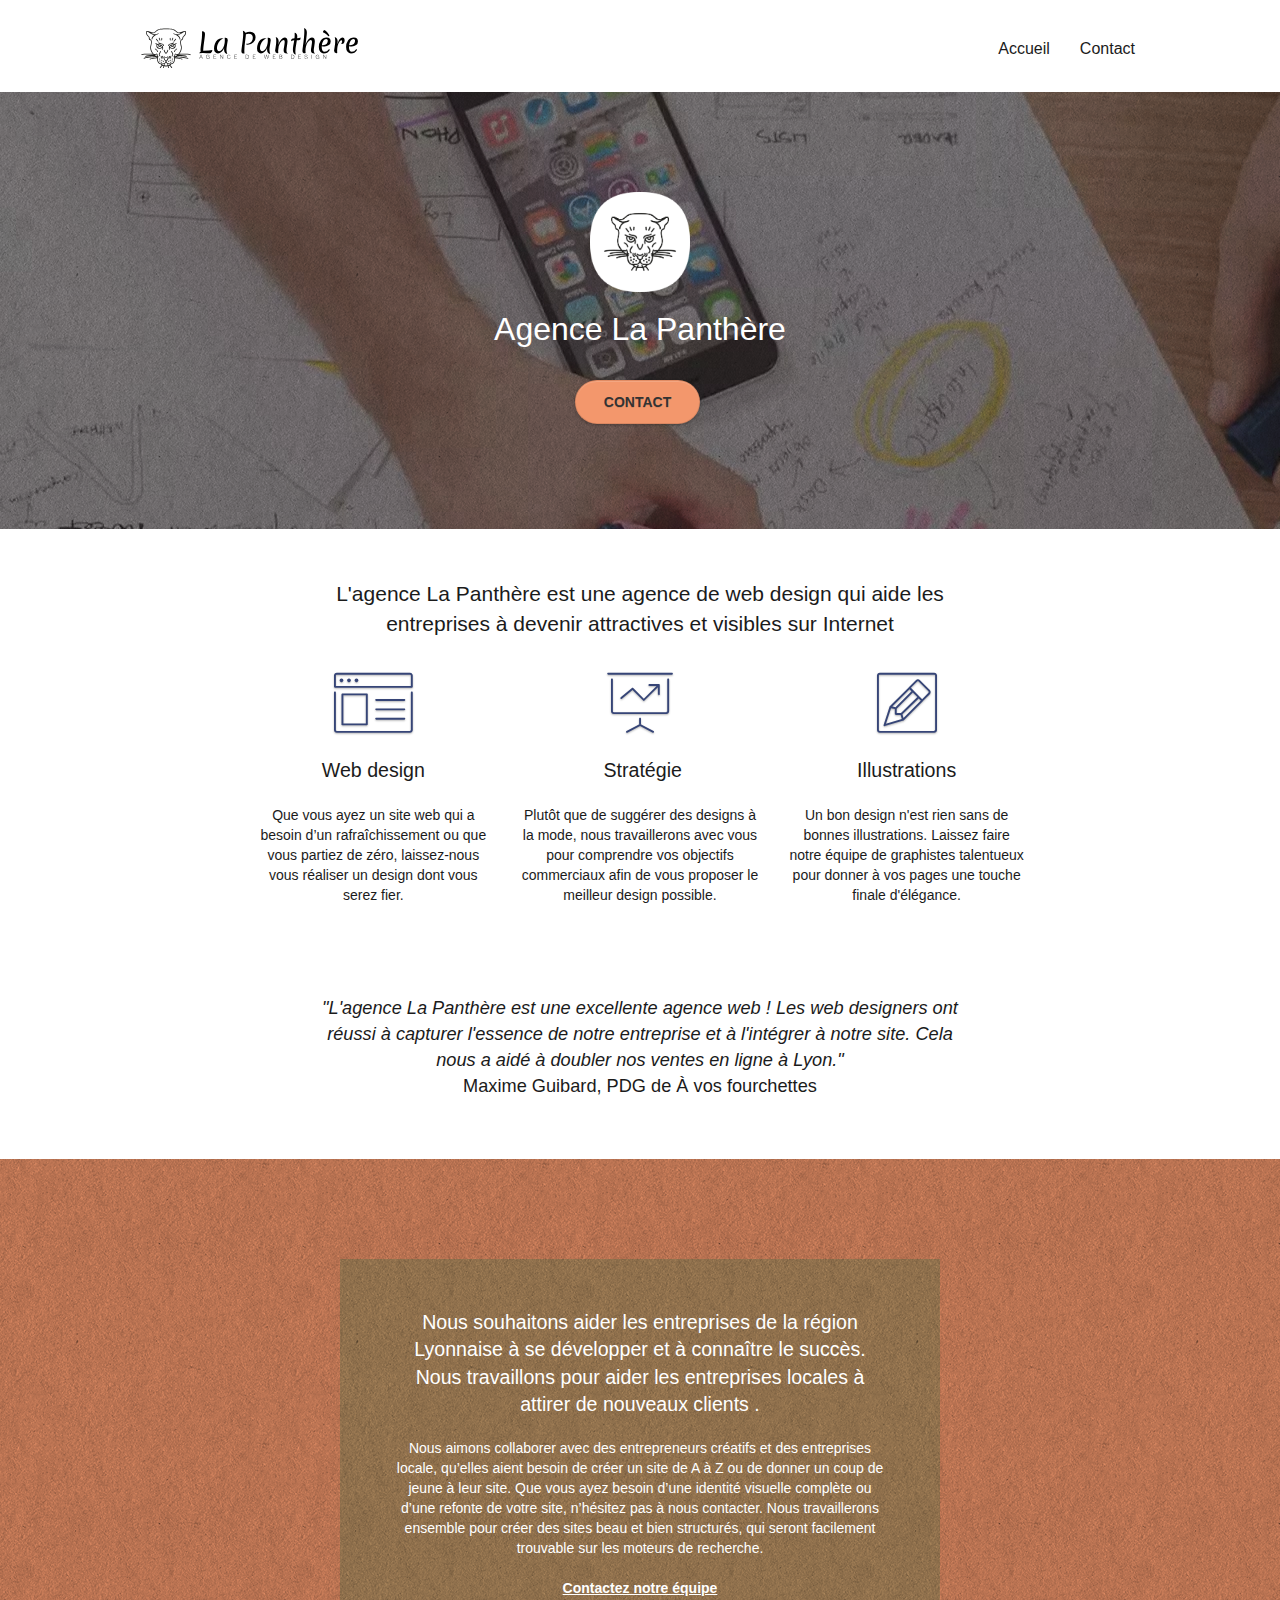
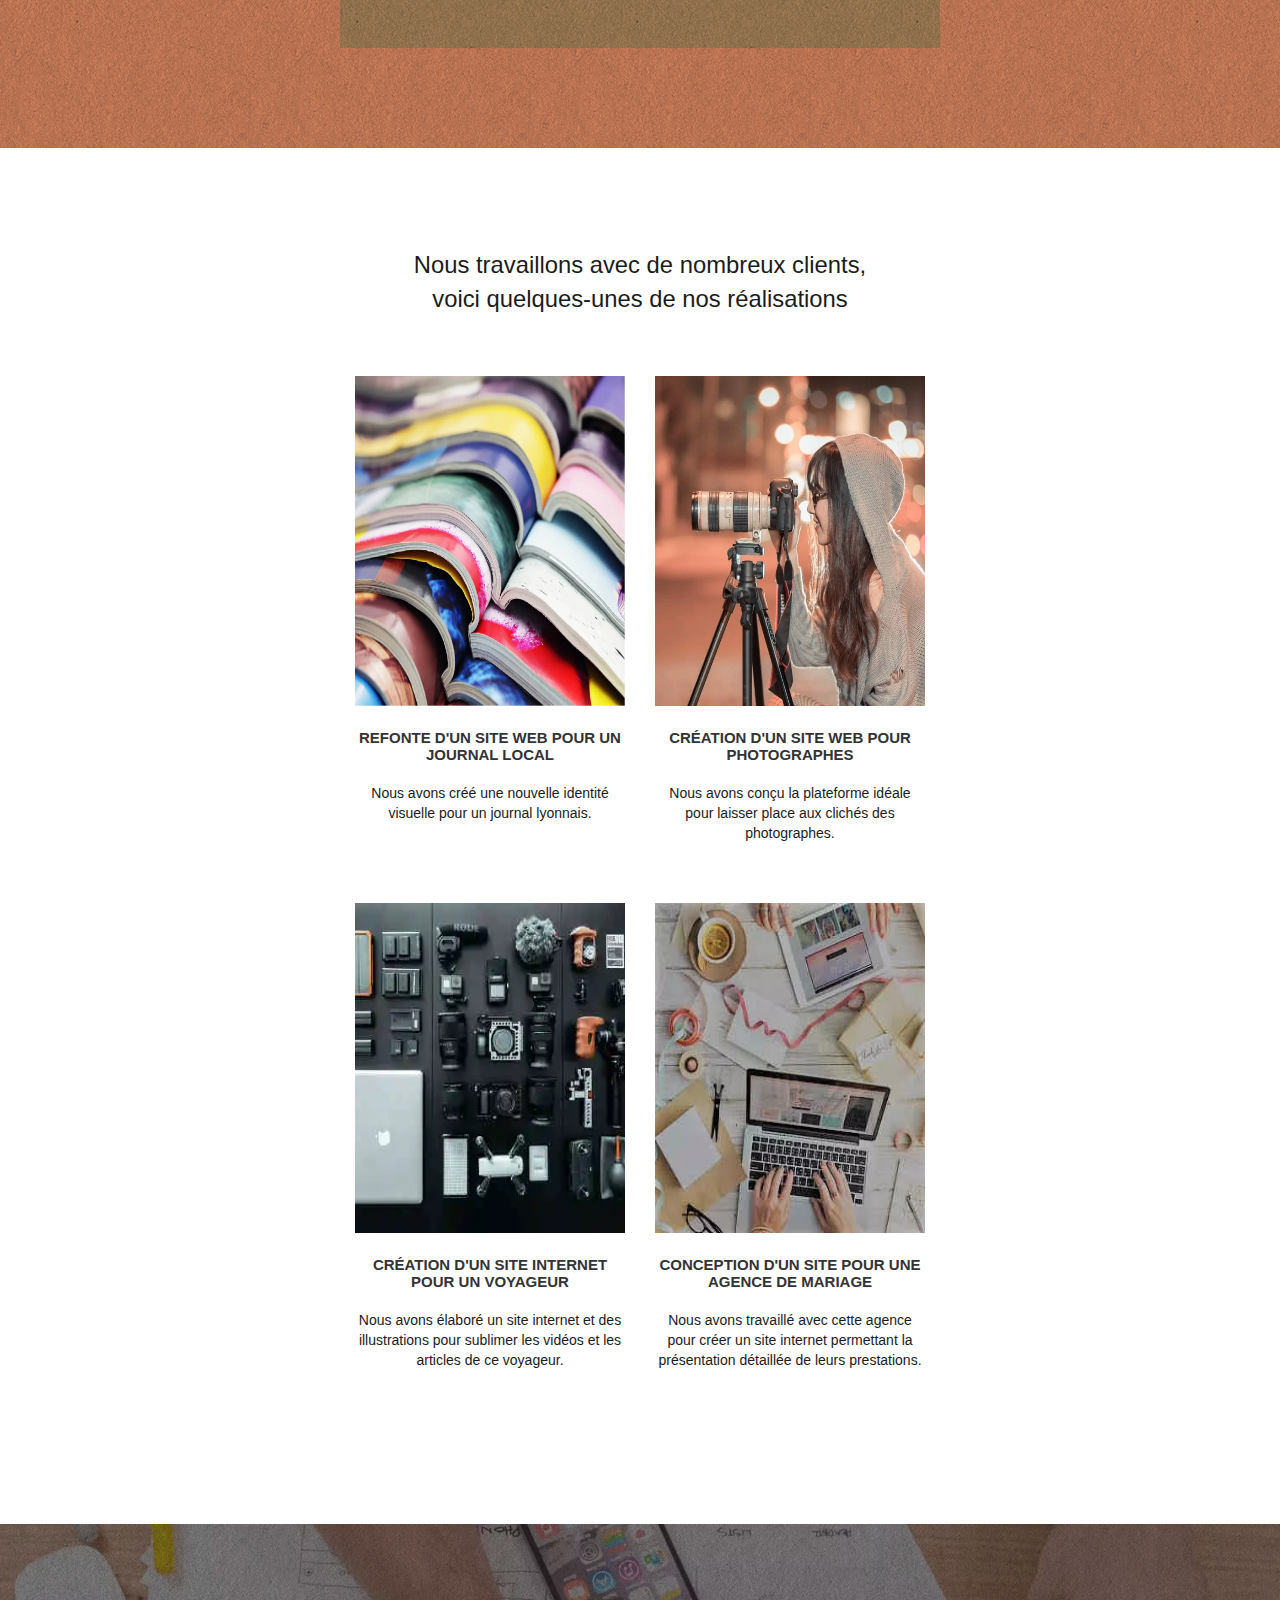
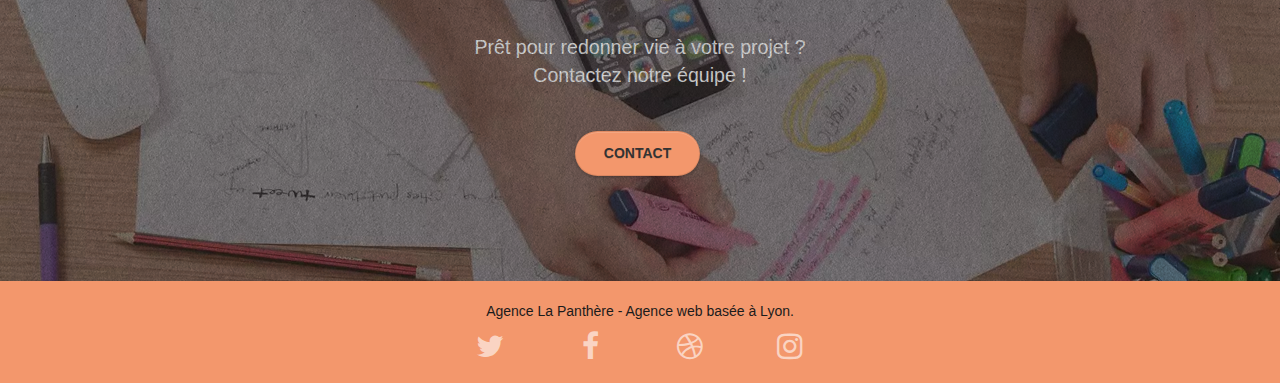
==== index.html @ 86d5ecd5 "fontawsommodof index" ====
<!doctype html>
<html lang="fr">
<head>
	<!-- Google tag (gtag.js) -->
<script async src="https://www.googletagmanager.com/gtag/js?id=G-GF0FR37TTC"></script>
<script>
  window.dataLayer = window.dataLayer || [];
  function gtag(){dataLayer.push(arguments);}
  gtag('js', new Date());

  gtag('config', 'G-GF0FR37TTC');
</script>
    <meta charset="utf-8">
	<link rel="canonical" href="https://cocoaster.github.io/lapanthere.github.io/index.html">
    <meta name="description" content="Une équipe de graphistes talentueux à votre service pour designer un site web à la hauteur de vos objectifs commerciaux.">
    <meta name="viewport" content="width=device-width, initial-scale=1.0">
    <link rel="shortcut icon" type="image/png" href="favicon.jpg">
    
	<link rel="stylesheet" type="text/css" href="css/bootstrap.css">
	<link rel="stylesheet" type="text/css" href="style.css">
	<link rel="stylesheet" type="text/css" href="./css/font-awesome.css">
	<link rel="stylesheet" type="text/css" href="./css/et-line.css">
    
	<script src="js/bootstrap.bundle.min.js" defer></script>
	<script src="./js/blocs.js" defer></script>
	<script src="./js/jquery.touchSwipe.js" defer></script>
	<script src="./js/gmaps.js" defer></script>

    <title>Agence de web design La panthère à Lyon</title>

    
<!-- Analytics -->
 
<!-- Analytics END -->
    
</head>
<body>
<!-- Principal conteneur -->
<div class="page-container">
    
<!-- bloc-0 -->
<div class="bloc bgc-white l-bloc " id="bloc-0"> 
	<div class="container bloc-sm">
		<nav class="navbar row">
			<div class="navbar-header">
				<a class="navbar-brand" href="index.html"><img src="img/agence-la-panthere-monochrome.svg" alt="logo de l'agence de web design la panthère" width="217" height="40" ></a>
				<button id="nav-toggle" type="button" class="ui-navbar-toggle navbar-toggle" data-bs-toggle="collapse" data-bs-target=".navbar-1">
					<span class="sr-only">Toggle navigation</span><span class="icon-bar"></span><span class="icon-bar"></span><span class="icon-bar"></span>
				</button>
			</div>
			<div class="collapse navbar-collapse navbar-1 special-dropdown-nav">
				<ul class="site-navigation nav navbar-nav">
					<li>
						<a href="index.html">Accueil</a>
					</li>
					<li>
					</li>
					<li>
						<a href="contact.html">Contact</a>
					</li>
				</ul>
			</div>
		</nav>
	</div>
</div>
<!-- bloc-0 END -->

<!-- bloc-1-presentation -->
<div class="bloc bgc-dark-slate-blue bg-banniere d-bloc bg-t-edge bloc-bg-texture texture-paper b-parallax" id="bloc-1-hero">
	<div class="container bloc-lg">
		<div class="row tight-width-whitespace">
			<div class="col-sm-12">
				<img src="img/logo-agence-designer-web.webp" class="center-block image-resize-mode" style= "width: 100px; height: 100px" alt="Logo Agence La Panthère, création de site web, Lyon ">
				<h1 class="text-center hero-bloc-text tc-white ">
					Agence La Panthère
				</h1>
				<div class="text-center">
					<a href="contact.html" class="btn btn-lg btn-clean btn-rd cta-hero btn-atomic-tangerine" id="cta-hero">Contact</a>
				</div>
			</div>
		</div>
	</div>
</div>
<!-- bloc-1-presentation END -->

<!-- bloc-2-services -->
<div class="bloc bgc-white l-bloc" id="bloc-2-services">
	<div class="container bloc-md">
		<div class="row">
			<div class="col-sm-12 text-center text-ad">
				<p class="text-image">L'agence La Panthère est une agence de web design qui aide les entreprises à devenir attractives et visibles sur Internet</p>
			</div>
		</div>
		<div class="row voffset-lg med-width-whitespace">
			<div class="col-sm-4">
				<div class="text-center">
					<span class="et-icon-browser sm-shadow icon-dark-slate-blue icons icon-lg"></span>
				</div>
				<h2 class="mg-md text-center">
					Web design
				</h2>
				<p class="text-center ">
					Que vous ayez un site web qui a besoin d&rsquo;un rafraîchissement ou que vous partiez de zéro, laissez-nous vous réaliser un design dont vous serez fier.
				</p>
			</div>
			<div class="col-sm-4">
				<div class="text-center">
					<span class="et-icon-presentation sm-shadow icon-dark-slate-blue icons icon-lg"></span>
				</div>
				<h2 class="mg-md text-center">
					&nbsp;Stratégie
				</h2>
				<p class="text-center ">
					Plutôt que de suggérer des designs à la mode, nous travaillerons avec vous pour comprendre vos objectifs commerciaux afin de vous proposer le meilleur design possible.<br>
				</p>
			</div>
			<div class="col-sm-4">
				<div class="text-center">
					<span class="et-icon-edit sm-shadow icon-dark-slate-blue icons icon-lg"></span>
				</div>
				<h2 class="mg-md text-center">
					Illustrations
				</h2>
				<p class="text-center ">
					Un bon design n'est rien sans de bonnes illustrations. Laissez faire notre équipe de graphistes talentueux pour donner à vos pages une touche finale d'élégance.
				</p>
			</div>
		</div>
		<div class="row voffset-lg voffset">
			<div class="col-xs-12 col-md-8 col-md-offset-2 text-center">
				<p class="text-ad2"><i>"L'agence La Panthère est une excellente agence web ! Les web designers ont réussi à capturer l'essence de notre entreprise et à l'intégrer à notre site. Cela nous a aidé à doubler nos ventes en ligne à Lyon."</i> <br>Maxime Guibard, PDG de À vos fourchettes</p> 

			</div>
		</div>
	</div>
</div>
<!-- bloc-2-services END -->

<!-- bloc-3-what-i-do -->
<div class="bloc tc-white bgc-atomic-tangerine bg-presentation d-bloc bloc-bg-texture texture-paper b-parallax" id="bloc-3-what-i-do">
	<div class="container bloc-lg">
		<div class="row tight-width-whitespace black-background">
			<div class="col-sm-12">
				<h2 class="mg-md text-center tc-white">
					Nous souhaitons aider les entreprises de la région Lyonnaise à se développer et à connaître le succès. Nous travaillons pour aider les entreprises locales à attirer de nouveaux clients .<br>
				</h2>
				<p class="text-center white">
					Nous aimons collaborer avec des entrepreneurs créatifs et des entreprises locale, qu’elles aient besoin de créer un site de A à Z ou de donner un coup de jeune à leur site. Que vous ayez besoin d’une identité visuelle complète ou d’une refonte de votre site, n’hésitez pas à nous contacter. Nous travaillerons ensemble pour créer des sites beau et bien structurés, qui seront facilement trouvable sur les moteurs de recherche. <br><br><a class="ltc-white bold-link" href="contact.html">Contactez notre équipe</a><br>
				</p>
			</div>
		</div>
	</div>
</div>
<!-- bloc-3-what-i-do END -->

<!-- bloc-4-portfolio -->
<div class="bloc bgc-white bg-lines-h2-bg bg-repeat l-bloc" id="bloc-4-portfolio">
	<div class="container bloc-lg">
		<div class="row">
			<div class="col-sm-12 text-center">
				<p class="text-ad3">Nous travaillons avec de nombreux clients,<br> voici quelques-unes de nos réalisations</p>
			</div>
		</div>
		<div class="row tight-width-whitespace portfolio-row">
			<div class="col-sm-6">
				<a href="#" data-lightbox="img/Refonte-du-design-de-site-web-entreprise-.webp" data-gallery-id="gallery-1" data-caption="Refonte d'un site web pour un journal local" data-frame="snapshot-lb"><img src="img/Refonte-du-design-de-site-web-entreprise-.webp" style="width:330px; height:330px" alt="empilement de revues refonte de design web" class="img-responsive portfolio-thumb"></a>
				<h3 class="mg-md text-center">
					Refonte d'un site web pour un journal local
				</h3>
				<p class="text-center">
					Nous avons créé une nouvelle identité visuelle pour un journal lyonnais.
				</p>
			</div>
			<div class="col-sm-6">
				<a href="#" data-lightbox="img/Conception-de-site-internet-portfolio.webp" data-gallery-id="gallery-1" data-caption="Création d'un site web pour photographes" data-frame="snapshot-lb"><img src="img/Conception-de-site-internet-portfolio.webp" style="width:330px; height:330px" class="img-responsive portfolio-thumb" alt="prise de vue avec appareil sur trépied pour création web design de portfolio "></a>
				<h3 class="mg-md text-center">
					Création d'un site web pour photographes
				</h3>
				<p class="text-center">
					Nous avons conçu la plateforme idéale pour laisser place aux clichés des photographes.
				</p>
			</div>
		</div>
		<div class="row tight-width-whitespace portfolio-row">
			<div class="col-sm-6">
				<a href="#" data-lightbox="img/Création-de-site-web-pour-site-de-voyageur.webp" data-gallery-id="gallery-1" data-caption="Création d'un site internet pour un voyageur" data-frame="snapshot-lb"><img src="img/Création-de-site-web-pour-site-de-voyageur.webp" style="width:330px; height:330px" class="img-responsive portfolio-thumb" alt=" matériel video pour le design graphique site de nomade digital"></a>
				<h3 class="mg-md text-center">
					Création d'un site internet pour un voyageur
				</h3>
				<p class="text-center">
					Nous avons élaboré un site internet et des illustrations pour sublimer les vidéos et les articles de ce voyageur.
				</p>
			</div>
			<div class="col-sm-6">
				<a href="#" data-lightbox="img/creation-site-web-agence-de-mariage.webp" data-gallery-id="gallery-1" data-caption="Conception d'un site pour une agence de mariage" data-frame="snapshot-lb"><img src="img/creation-site-web-agence-de-mariage.webp " style="width:330px; height:330px" class="img-responsive portfolio-thumb" alt="divers objets pour conception de mariage pour  design internet d'agence de mariage"></a>
				<h3 class="mg-md text-center">
					Conception d'un site pour une agence de mariage
				</h3>
				<p class="text-center">
					Nous avons travaillé avec cette agence pour créer un site internet permettant la présentation détaillée de leurs prestations.
				</p>
			</div>
		</div>
	</div>
</div>
<!-- bloc-4-portfolio END -->

<!-- bloc-5-cta -->
<div class="bloc bgc-dark-slate-blue bg-banniere d-bloc bloc-bg-texture texture-paper" id="bloc-5-cta">
	<div class="container bloc-lg">
		<div class="row">
			<h2 class="mg-md text-center tc-white">
				Prêt pour redonner vie à votre projet ?<br>Contactez notre équipe !
			</h2>
			<div class="col-sm-12 text-center">
				<a href="contact.html" class="btn btn-atomic-tangerine btn-clean btn-rd btn-lg cta-hero">Contact</a>
			</div>
		</div>
	</div>
</div>
<!-- bloc-5-cta END -->

<!-- Footer - bloc-8 -->
<div class="bloc bgc-atomic-tangerine d-bloc" id="bloc-8">
	<div class="container bloc-sm">
		<div class="row">
			<div class="col-sm-12">
				<p class="text-center">
					Agence La Panthère - Agence web basée à Lyon.<br>
				</p>
				<div class="row row-no-gutters social">
					<div class="col-sm-3">
						<div class="text-center">
							<a class="social" href="index.html"><span class="fa fa-twitter icon-md"></span></a>
						</div>
					</div>
					<div class="col-sm-3">
						<div class="text-center">
							<a class="social" href="index.html"><span class="fa fa-facebook icon-md"></span></a>
						</div>
					</div>
					<div class="col-sm-3">
						<div class="text-center">
							<a class="social" href="index.html"><span class="fa fa-dribbble icon-md"></span></a>
						</div>
					</div>
					<div class="col-sm-3">
						<div class="text-center">
							<a class="social" href="index.html"><span class="fa fa-instagram icon-md"></span></a>
						</div>
					</div>
				<div class="row">
					<div class="col-sm-4">		
					</div>
				</div>
			</div>
		</div>
	</div>
</div>
<!-- Footer - bloc-8 END -->

</div>
<!-- Principal conteneur END -->
</div>  

</body>
</html>
---- style.css ----
body{margin:0;padding:0;background:#FFF;overflow-x:hidden;-webkit-font-smoothing:antialiased;-moz-osx-font-smoothing:grayscale}a,button{transition:all .3s ease-in-out;outline:none!important}a:hover{text-decoration:none;cursor:pointer} #page-loading-blocs-notifaction{position:fixed;top:0;bottom:0;width:100%;z-index:100000;background:#fff url("img/pageload-spinner.gif") no-repeat center center}.bloc{width:100%;clear:both;background:50% 50% no-repeat;padding:0 50px;-webkit-background-size:cover;-moz-background-size:cover;-o-background-size:cover;background-size:cover;position:relative}.bloc .container{padding-left:0;padding-right:0}.bloc-lg{padding:100px 50px}.bloc-md{padding:50px}.bloc-sm{padding:20px 50px}.bg-center,.bg-l-edge,.bg-r-edge,.bg-t-edge,.bg-b-edge,.bg-tl-edge,.bg-bl-edge,.bg-tr-edge,.bg-br-edge,.bg-repeat{-webkit-background-size:auto!important;-moz-background-size:auto!important;-o-background-size:auto!important;background-size:auto!important}.bg-repeat{background:repeat}.bg-t-edge{background:top no-repeat}.bloc-bg-texture::before{content:"";background-size:2px 2px;position:absolute;top:0;bottom:0;left:0;right:0}.texture-paper::before{background:url("img/creation-web-designer.webp");background-size:280px 280px}.b-parallax{background-attachment:fixed}.d-bloc{color:rgba(255,255,255,.7)} .d-bloc button:hover{color:rgba(255,255,255,.9)}.d-bloc .icon-round,.d-bloc .icon-square,.d-bloc .icon-rounded,.d-bloc .icon-semi-rounded-a,.d-bloc .icon-semi-rounded-b{border-color:rgba(255,255,255,.9)}.d-bloc .divider-h span{border-color:rgba(255,255,255,.2)}.d-bloc .a-btn,.d-bloc .navbar a,.d-bloc .navbar-brand,.d-bloc a .icon-sm,.d-bloc a .icon-md,.d-bloc a .icon-lg,.d-bloc a .icon-xl,.d-bloc h1 a,.d-bloc h2 a,.d-bloc h3 a,.d-bloc h4 a,.d-bloc h5 a,.d-bloc h6 a,.d-bloc p a{color:rgba(255,255,255,.6)}.d-bloc .a-btn:hover,.d-bloc .navbar a:hover,.d-bloc .navbar-brand:hover,.d-bloc a:hover .icon-sm,.d-bloc a:hover .icon-md,.d-bloc a:hover .icon-lg,.d-bloc a:hover .icon-xl,.d-bloc h1 a:hover,.d-bloc h2 a:hover,.d-bloc h3 a:hover,.d-bloc h4 a:hover,.d-bloc h5 a:hover,.d-bloc h6 a:hover,.d-bloc p a:hover{color:rgba(255,255,255,1)}.d-bloc .navbar-toggle .icon-bar{background:rgba(255,255,255,1)}.d-bloc .btn-wire,.d-bloc .btn-wire:hover{color:rgba(255,255,255,1);border-color:rgba(255,255,255,1)}.d-bloc .panel{color:rgba(0,0,0,.5)}.d-bloc .panel button:hover{color:rgba(0,0,0,.7)}.d-bloc .panel icon{border-color:rgba(0,0,0,.7)}.d-bloc .panel .divider-h span{border-color:rgba(0,0,0,.1)}.d-bloc .panel .a-btn{color:rgba(0,0,0,.6)}.d-bloc .panel .a-btn:hover{color:rgba(0,0,0,1)}.d-bloc .panel .btn-wire,.d-bloc .panel .btn-wire:hover{color:rgba(0,0,0,.7);border-color:rgba(0,0,0,.3)}.d-bloc .panel,.l-bloc{color:rgba(0,0,0,.5)}.d-bloc .panel button:hover,.l-bloc button:hover{color:rgba(0,0,0,.7)}.l-bloc .icon-round,.l-bloc .icon-square,.l-bloc .icon-rounded,.l-bloc .icon-semi-rounded-a,.l-bloc .icon-semi-rounded-b{border-color:rgba(0,0,0,.7)}.d-bloc .panel .divider-h span,.l-bloc .divider-h span{border-color:rgba(0,0,0,.1)}.d-bloc .panel .a-btn,.l-bloc .a-btn,.l-bloc .navbar a,.l-bloc .navbar-brand,.l-bloc a .icon-sm,.l-bloc a .icon-md,.l-bloc a .icon-lg,.l-bloc a .icon-xl,.l-bloc h1 a,.l-bloc h2 a,.l-bloc h3 a,.l-bloc h4 a,.l-bloc h5 a,.l-bloc h6 a,.l-bloc p a{color:rgba(0,0,0,.6)}.d-bloc .panel .a-btn:hover,.l-bloc .a-btn:hover,.l-bloc .navbar a:hover,.l-bloc .navbar-brand:hover,.l-bloc a:hover .icon-sm,.l-bloc a:hover .icon-md,.l-bloc a:hover .icon-lg,.l-bloc a:hover .icon-xl,.l-bloc h1 a:hover,.l-bloc h2 a:hover,.l-bloc h3 a:hover,.l-bloc h4 a:hover,.l-bloc h5 a:hover,.l-bloc h6 a:hover,.l-bloc p a:hover{color:rgba(0,0,0,1)}.l-bloc .navbar-toggle .icon-bar{color:rgba(0,0,0,.6)}.d-bloc .panel .btn-wire,.d-bloc .panel .btn-wire:hover,.l-bloc .btn-wire,.l-bloc .btn-wire:hover{color:rgba(0,0,0,.7);border-color:rgba(0,0,0,.3)}.voffset{margin-top:30px}.voffset-lg{margin-top:80px}.row-no-gutters{margin-right:0;margin-left:0}.row.row-no-gutters>[class^="col-"],.row.row-no-gutters>[class*=" col-"]{padding-right:0;padding-left:0}#bloc-1-hero h1{font-size:32px}.navbar{margin-bottom:0;z-index:1}.navbar-brand{height:auto;padding:3px 15px;font-size:25px;font-weight:normal;font-weight:600;line-height:44px}.navbar-brand img{max-height:200px;margin:0 5px 0 0;display:inline}.navbar-brand img[src$=svg]{min-width:100px} .nav-center .navbar-brand img{margin:0}.navbar .nav{padding-top:2px;margin-right:-16px;float:right;z-index:1}.nav>li{float:left;margin-top:4px;font-size:16px}.navbar-nav .open .dropdown-menu>li>a{text-align:inherit}.nav>li a:hover,.nav>li a:focus{background:transparent}.navbar-toggle{margin:10px 10px 0 0;border:0}.navbar-toggle:hover{background:transparent!important}.navbar-toggle .icon-bar{background-color:rgba(0,0,0,.5);width:26px}.nav-invert .navbar .nav{float:left}.nav-invert .navbar-header,.nav-invert .navbar-brand{float:right;position:relative;z-index:2}.text-ad{display: flex; justify-content: center;}.text-ad2{font-size: 1.3em;}.text-ad3{font-size: 1.7em;}@media(min-width:768px){.site-navigation{position:absolute;top:50%;right:20px;transform:translate(0,-50%);-webkit-transform:translateY(-50%)}.nav>li .dropdown-menu a,.nav>li .dropdown-menu a:hover{color:#484848}.nav-invert .site-navigation{left:0;right:0}.nav-center{text-align:center}.nav-center .navbar-header{width:100%}.nav-center .navbar-header,.nav-center .navbar-brand,.nav-center .nav>li{float:none;display:inline-block}.nav-center .site-navigation{position:relative;width:100%;right:0;margin-right:0;margin-top:20px}.nav-center.mini-nav .navbar-toggle{float:none;margin:10px auto 0}}.nav>li>.dropdown a{background:none!important;display:block;padding:14px 15px}nav .caret{margin:0 5px}.dropdown-menu .dropdown-menu{top:-8px;left:100%}.dropdown-menu .dropmenu-flow-right{top:100%;left:0;margin-left:-1px;border-top-left-radius:0;border-top-right-radius:0}.dropdown-menu .dropdown span{border:4px solid black;border-top-color:transparent;border-right-color:transparent;border-bottom-color:transparent;margin:6px -5px 0 0!important;float:right}  .mg-md{margin-top:10px;margin-bottom:20px}.mg-lg{margin-top:10px;margin-bottom:40px}.btn{margin:0 5px 5px 0}.btn.pull-right{margin:0 0 5px 5px}.btn-d,.btn-d:hover,.btn-d:focus{color:#FFF;background:rgba(0,0,0,.3)}button{outline:none!important}.btn-rd{border-radius:40px}.btn-clean{border:1px solid rgba(0,0,0,.08);border-bottom-color:rgba(0,0,0,.1);text-shadow:0 1px 0 rgba(0,0,1,.1);box-shadow:0 1px 3px rgba(0,0,1,.25),inset 0 1px 0 0 rgba(255,255,255,.15)}.icon-md{font-size:30px!important}.icon-lg{font-size:60px!important}.sm-shadow{text-shadow:0 1px 2px rgba(0,0,0,.3)}.panel-sq,.panel-sq .panel-heading,.panel-sq .panel-footer{border-radius:0}.panel-rd{border-radius:30px}.panel-rd .panel-heading{border-radius:29px 29px 0 0}.panel-rd .panel-footer{border-radius:0 0 29px 29px}.form-control{border-color:rgba(0,0,0,.1);box-shadow:none}.scrollToTop{width:40px;height:40px;position:fixed;bottom:20px;right:20px;opacity:0;z-index:500;transition:all .3s ease-in-out}.scrollToTop span{margin-top:6px}.showScrollTop{font-size:14px;opacity:1}a[data-lightbox]{position:relative;display:block;text-align:center}a[data-lightbox]:hover::before{content:"+";font-family:"HelveticaNeue-Light","Helvetica Neue Light","Helvetica Neue",Helvetica,Arial;font-size:2em;width:50px;height:50px;margin-left:-25px;border-radius:50%;background:rgba(0,0,0,.6);color:#FFF;font-weight:100;z-index:1;position:absolute;top:50%;transform:translateY(-50%);-webkit-transform:translateY(-50%)}a[data-lightbox]:hover img{opacity:.6;-webkit-animation-fill-mode:none;animation-fill-mode:none}#lightbox-modal{display:flex;align-items:center}#lightbox-modal .modal-dialog{width:90%;max-width:900px;margin:0 auto 0} #lightbox-modal .modal-dialog img{max-height:90vh;margin:0 auto}.lightbox-caption{padding:20px;color:#FFF;background:rgba(0,0,0,.5);position:absolute;left:15px;right:15px;bottom:5px}.close-lightbox{color:#FFF;font-size:30px;position:absolute;top:20px;right:20px;z-index:20;background:rgba(0,0,0,.5);border:0;line-height:30px;padding:0 9px 5px;opacity:.3}.close-lightbox:hover,.next-lightbox:hover,.prev-lightbox:hover{opacity:1.0;color:#FFF}.next-lightbox,.prev-lightbox{font-size:20px;color:rgba(255,255,255,.9);background:rgba(0,0,0,.5);transition:all .2s ease-in-out;position:absolute;top:45%;z-index:1;opacity:.4}.next-lightbox{padding:6px 8px 1px 13px;right:25px}.prev-lightbox{padding:6px 13px 1px 10px;left:25px}.snapshot-lb .modal-body{padding-bottom:45px}.snapshot-lb .lightbox-caption{padding:0;color:rgba(0,0,0,.5);background:0}h1,h2,h3,h4,h5,h6,p,label,.btn,a{font-family:"helvetica";font-weight:400;color:#1b1b1b!important}.container{max-width:1000px}.hero-bloc-text{font-size:38px}.hero-bloc-text-sub{font-size:36px}.text-image{font-size: 1.5em; width: 61%}.statement-bloc-text{line-height:26px;font-style:italic;font-size:20px;text-align:center;font-weight:lighter;max-width:520px;margin:auto auto auto auto}p{font-size:1em}.tight-width-whitespace{max-width:600px;margin:auto auto auto auto}.h1{font-size:20px;font-family:"Open Sans"}.cta-hero{margin-top:22px;color:#FFFFFF!important;text-transform:uppercase;padding:12px 28px 12px 28px;font-size:1em;font-weight:700}.social{max-width:400px;margin:auto auto auto auto}h2{font-size:1.4em;line-height:1.4em}h3{font-size:15px;text-transform:uppercase;font-weight:700;color:#333333!important}.med-width-whitespace{max-width:800px;margin:auto auto auto auto;box-shadow:0 0 0 #000}h1{color:#333333!important}h4{color:#333333!important}.icons{margin-bottom:14px;margin-top:24px}.white{color:#FFFFFF!important}.portfolio-thumb{margin-bottom:24px}.portfolio-row{margin-bottom:44px;margin-top:50px}.avatar{box-shadow:0 4px 9px rgba(0,0,0,0.3)}.black-background{background-color:rgba(165,147,99,0.7);padding:40px 40px 40px 40px}.bold-link{font-weight:900;text-decoration:underline!important}.bgc-white{background-color:#fff}.bgc-dark-slate-blue{background-color:#364577}.bgc-atomic-tangerine{background-color:#f3976c}.tc-white{color:#FFFFFF!important}.btn-atomic-tangerine{background:#f3976c;color:#333333!important}.btn-atomic-tangerine:hover{background:#c27956!important;color:#FFFFFF!important}.ltc-white{color:#FFFFFF!important}.ltc-white:hover{color:#cccccc!important}.ltc-atomic-tangerine{color:#F3976C!important}.ltc-atomic-tangerine:hover{color:#c27956!important}.icon-dark-slate-blue{color:#364577!important;border-color:#364577!important}.color-text{color: #000;}.bg-dots-bg{background-image:url("img/design-graphique-web-1.webp")}.bg-lines-h2-bg{background-image:url("img/graphisme-web-conception.webp")}.bg-banniere{background-image:url("img/agence-la-panthere.webp")}.bg-presentation{background-image:url("img/illustration-presentation-entreprise-de-graphisme-web.webp")}@media(max-width:1024px){.bloc{padding-left:20px;padding-right:20px}.bloc.full-width-bloc,.bloc-tile-2.full-width-bloc .container,.bloc-tile-3.full-width-bloc .container,.bloc-tile-4.full-width-bloc .container{padding-left:0;padding-right:0}}@media(max-width:992px) and (min-width:768px){.navbar .nav{max-width:80%}.nav-center.navbar .nav{max-width:100%}}@media only screen and (min-width:768px) and (max-width:1024px) and (orientation:landscape){.b-parallax{background-attachment:scroll}}@media only screen and (min-width:1024px) and (max-width:1366px) and (-webkit-min-device-pixel-ratio:1.5){.b-parallax{background-attachment:scroll}}@media(max-width:991px){.container{width:100%}.b-parallax{background-attachment:scroll}.page-container,#hero-bloc{overflow-x:hidden;position:relative}.bloc-group,.bloc-group .bloc{display:block;width:100%}.bloc-fill-screen .fill-bloc-top-edge,.bloc-fill-screen .fill-bloc-bottom-edge{padding:0 20px;}}@media(max-width:767px){.page-container{overflow-x:hidden;position:relative}h1,h2,h3,h4,h5,h6,p,#disqus_thread{padding-left:10px!important;padding-right:10px!important}.b-parallax{background-attachment:scroll}.navbar .nav{padding-top:0;border-top:1px solid rgba(0,0,0,.2);float:none!important}.navbar.row{margin-left:0;margin-right:0}.site-navigation{position:inherit;transform:none;-webkit-transform:none;-ms-transform:none}.nav>li{margin-top:0;border-bottom:1px solid rgba(0,0,0,.1);background:rgba(0,0,0,.05);text-align:left;padding-left:15px;width:100%}.nav>li:hover{background:rgba(0,0,0,.08)}.dropdown .dropdown a .caret{float:none;margin:5px 0 0 10px!important;border:4px solid black;border-bottom-color:transparent;border-right-color:transparent;border-left-color:transparent}#hero-bloc .navbar .nav{background:rgba(0,0,0,.8)}#hero-bloc .navbar .nav a{color:rgba(255,255,255,.6)}.hero{padding:50px 0}.hero-nav{left:-1px;right:-1px}.navbar-collapse{padding:0;overflow-x:hidden;-webkit-box-shadow:none;box-shadow:none}.navbar-brand img{max-height:40px;width:auto}.nav-invert .navbar-header{float:none;width:100%}.nav-invert .navbar-toggle{float:left;margin-left:10px}.bloc{padding-left:0;padding-right:0}.bloc-xxl,.bloc-xl,.bloc-lg{padding:40px 0}.bloc-sm,.bloc-md{padding-left:0;padding-right:0}.bloc-tile-2 .container,.bloc-tile-3 .container,.bloc-tile-4 .container,.bloc-fill-screen .fill-bloc-top-edge,.bloc-fill-screen .fill-bloc-bottom-edge{padding-left:0;padding-right:0}.a-block{padding:0 10px}.btn-dwn{display:none}.voffset{margin-top:5px}.voffset-md{margin-top:20px}.voffset-lg{margin-top:30px}form{padding:5px}.close-lightbox{display:inline-block}.blocsapp-device-iphone5{background-size:216px 425px;padding-top:60px;width:216px;height:425px}.blocsapp-device-iphone5 img{width:180px;height:320px}}@media(max-width:400px){.bloc{padding-left:0;padding-right:0}}@media(max-width:767px){.bloc-mob-center-text{text-align:center}}
---- css/et-line.css ----
@font-face{font-family:et-line;src:url(../fonts/et-line.eot);src:url(../fonts/et-line.eot?#iefix) format('embedded-opentype'),url(../fonts/et-line.woff) format('woff'),url(../fonts/et-line.ttf) format('truetype'),url(../fonts/et-line.svg#et-line) format('svg');font-weight:400;font-style:normal}.et-icon-adjustments,.et-icon-alarmclock,.et-icon-anchor,.et-icon-aperture,.et-icon-attachment,.et-icon-bargraph,.et-icon-basket,.et-icon-beaker,.et-icon-bike,.et-icon-book-open,.et-icon-briefcase,.et-icon-browser,.et-icon-calendar,.et-icon-camera,.et-icon-caution,.et-icon-chat,.et-icon-circle-compass,.et-icon-clipboard,.et-icon-clock,.et-icon-cloud,.et-icon-compass,.et-icon-desktop,.et-icon-dial,.et-icon-document,.et-icon-documents,.et-icon-download,.et-icon-dribbble,.et-icon-edit,.et-icon-envelope,.et-icon-expand,.et-icon-facebook,.et-icon-flag,.et-icon-focus,.et-icon-gears,.et-icon-genius,.et-icon-gift,.et-icon-global,.et-icon-globe,.et-icon-googleplus,.et-icon-grid,.et-icon-happy,.et-icon-hazardous,.et-icon-heart,.et-icon-hotairballoon,.et-icon-hourglass,.et-icon-key,.et-icon-laptop,.et-icon-layers,.et-icon-lifesaver,.et-icon-lightbulb,.et-icon-linegraph,.et-icon-linkedin,.et-icon-lock,.et-icon-magnifying-glass,.et-icon-map,.et-icon-map-pin,.et-icon-megaphone,.et-icon-mic,.et-icon-mobile,.et-icon-newspaper,.et-icon-notebook,.et-icon-paintbrush,.et-icon-paperclip,.et-icon-pencil,.et-icon-phone,.et-icon-picture,.et-icon-pictures,.et-icon-piechart,.et-icon-presentation,.et-icon-pricetags,.et-icon-printer,.et-icon-profile-female,.et-icon-profile-male,.et-icon-puzzle,.et-icon-quote,.et-icon-recycle,.et-icon-refresh,.et-icon-ribbon,.et-icon-rss,.et-icon-sad,.et-icon-scissors,.et-icon-scope,.et-icon-search,.et-icon-shield,.et-icon-speedometer,.et-icon-strategy,.et-icon-streetsign,.et-icon-tablet,.et-icon-target,.et-icon-telescope,.et-icon-toolbox,.et-icon-tools,.et-icon-tools-2,.et-icon-trophy,.et-icon-tumblr,.et-icon-twitter,.et-icon-upload,.et-icon-video,.et-icon-wallet,.et-icon-wine{font-family:et-line;speak:none;font-style:normal;font-weight:400;font-variant:normal;text-transform:none;line-height:1;-webkit-font-smoothing:antialiased;-moz-osx-font-smoothing:grayscale;display:inline-block}.et-icon-mobile:before{content:"\e000"}.et-icon-laptop:before{content:"\e001"}.et-icon-desktop:before{content:"\e002"}.et-icon-tablet:before{content:"\e003"}.et-icon-phone:before{content:"\e004"}.et-icon-document:before{content:"\e005"}.et-icon-documents:before{content:"\e006"}.et-icon-search:before{content:"\e007"}.et-icon-clipboard:before{content:"\e008"}.et-icon-newspaper:before{content:"\e009"}.et-icon-notebook:before{content:"\e00a"}.et-icon-book-open:before{content:"\e00b"}.et-icon-browser:before{content:"\e00c"}.et-icon-calendar:before{content:"\e00d"}.et-icon-presentation:before{content:"\e00e"}.et-icon-picture:before{content:"\e00f"}.et-icon-pictures:before{content:"\e010"}.et-icon-video:before{content:"\e011"}.et-icon-camera:before{content:"\e012"}.et-icon-printer:before{content:"\e013"}.et-icon-toolbox:before{content:"\e014"}.et-icon-briefcase:before{content:"\e015"}.et-icon-wallet:before{content:"\e016"}.et-icon-gift:before{content:"\e017"}.et-icon-bargraph:before{content:"\e018"}.et-icon-grid:before{content:"\e019"}.et-icon-expand:before{content:"\e01a"}.et-icon-focus:before{content:"\e01b"}.et-icon-edit:before{content:"\e01c"}.et-icon-adjustments:before{content:"\e01d"}.et-icon-ribbon:before{content:"\e01e"}.et-icon-hourglass:before{content:"\e01f"}.et-icon-lock:before{content:"\e020"}.et-icon-megaphone:before{content:"\e021"}.et-icon-shield:before{content:"\e022"}.et-icon-trophy:before{content:"\e023"}.et-icon-flag:before{content:"\e024"}.et-icon-map:before{content:"\e025"}.et-icon-puzzle:before{content:"\e026"}.et-icon-basket:before{content:"\e027"}.et-icon-envelope:before{content:"\e028"}.et-icon-streetsign:before{content:"\e029"}.et-icon-telescope:before{content:"\e02a"}.et-icon-gears:before{content:"\e02b"}.et-icon-key:before{content:"\e02c"}.et-icon-paperclip:before{content:"\e02d"}.et-icon-attachment:before{content:"\e02e"}.et-icon-pricetags:before{content:"\e02f"}.et-icon-lightbulb:before{content:"\e030"}.et-icon-layers:before{content:"\e031"}.et-icon-pencil:before{content:"\e032"}.et-icon-tools:before{content:"\e033"}.et-icon-tools-2:before{content:"\e034"}.et-icon-scissors:before{content:"\e035"}.et-icon-paintbrush:before{content:"\e036"}.et-icon-magnifying-glass:before{content:"\e037"}.et-icon-circle-compass:before{content:"\e038"}.et-icon-linegraph:before{content:"\e039"}.et-icon-mic:before{content:"\e03a"}.et-icon-strategy:before{content:"\e03b"}.et-icon-beaker:before{content:"\e03c"}.et-icon-caution:before{content:"\e03d"}.et-icon-recycle:before{content:"\e03e"}.et-icon-anchor:before{content:"\e03f"}.et-icon-profile-male:before{content:"\e040"}.et-icon-profile-female:before{content:"\e041"}.et-icon-bike:before{content:"\e042"}.et-icon-wine:before{content:"\e043"}.et-icon-hotairballoon:before{content:"\e044"}.et-icon-globe:before{content:"\e045"}.et-icon-genius:before{content:"\e046"}.et-icon-map-pin:before{content:"\e047"}.et-icon-dial:before{content:"\e048"}.et-icon-chat:before{content:"\e049"}.et-icon-heart:before{content:"\e04a"}.et-icon-cloud:before{content:"\e04b"}.et-icon-upload:before{content:"\e04c"}.et-icon-download:before{content:"\e04d"}.et-icon-target:before{content:"\e04e"}.et-icon-hazardous:before{content:"\e04f"}.et-icon-piechart:before{content:"\e050"}.et-icon-speedometer:before{content:"\e051"}.et-icon-global:before{content:"\e052"}.et-icon-compass:before{content:"\e053"}.et-icon-lifesaver:before{content:"\e054"}.et-icon-clock:before{content:"\e055"}.et-icon-aperture:before{content:"\e056"}.et-icon-quote:before{content:"\e057"}.et-icon-scope:before{content:"\e058"}.et-icon-alarmclock:before{content:"\e059"}.et-icon-refresh:before{content:"\e05a"}.et-icon-happy:before{content:"\e05b"}.et-icon-sad:before{content:"\e05c"}.et-icon-facebook:before{content:"\e05d"}.et-icon-twitter:before{content:"\e05e"}.et-icon-googleplus:before{content:"\e05f"}.et-icon-rss:before{content:"\e060"}.et-icon-tumblr:before{content:"\e061"}.et-icon-linkedin:before{content:"\e062"}.et-icon-dribbble:before{content:"\e063"}
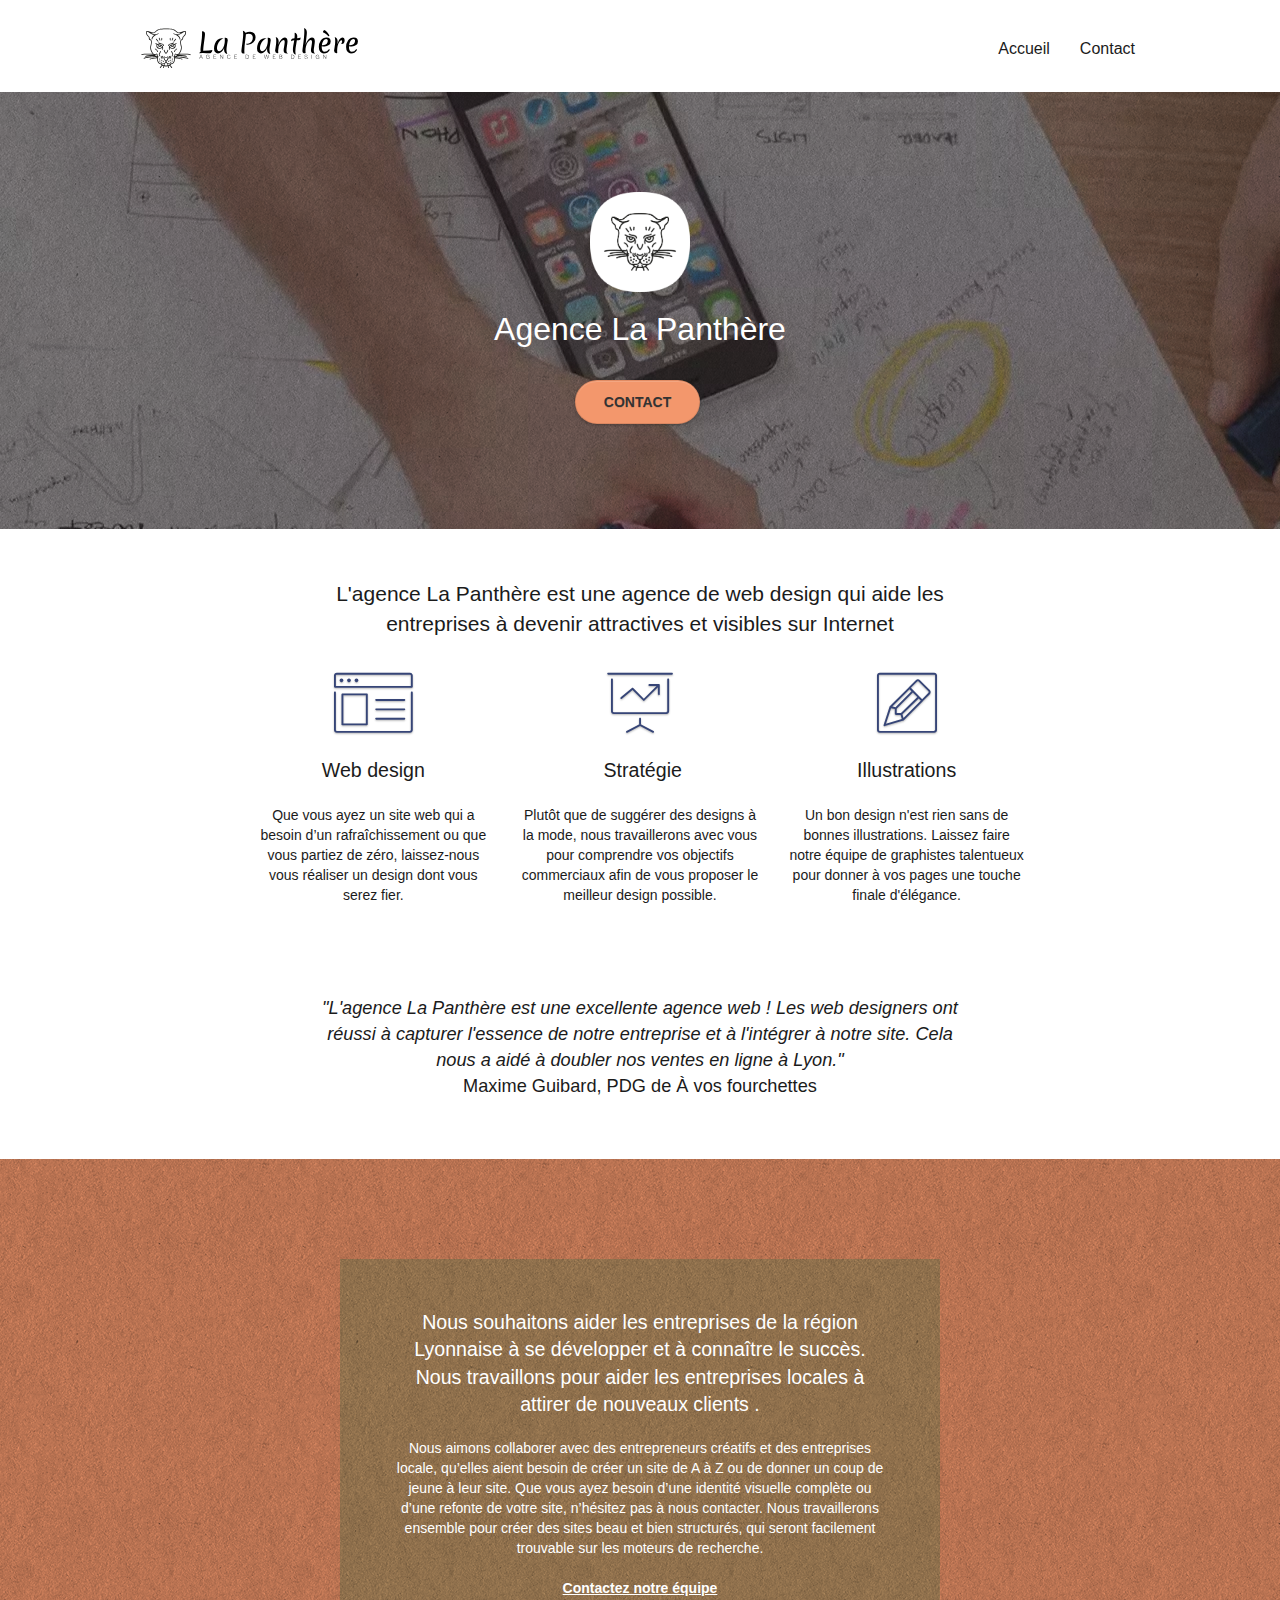
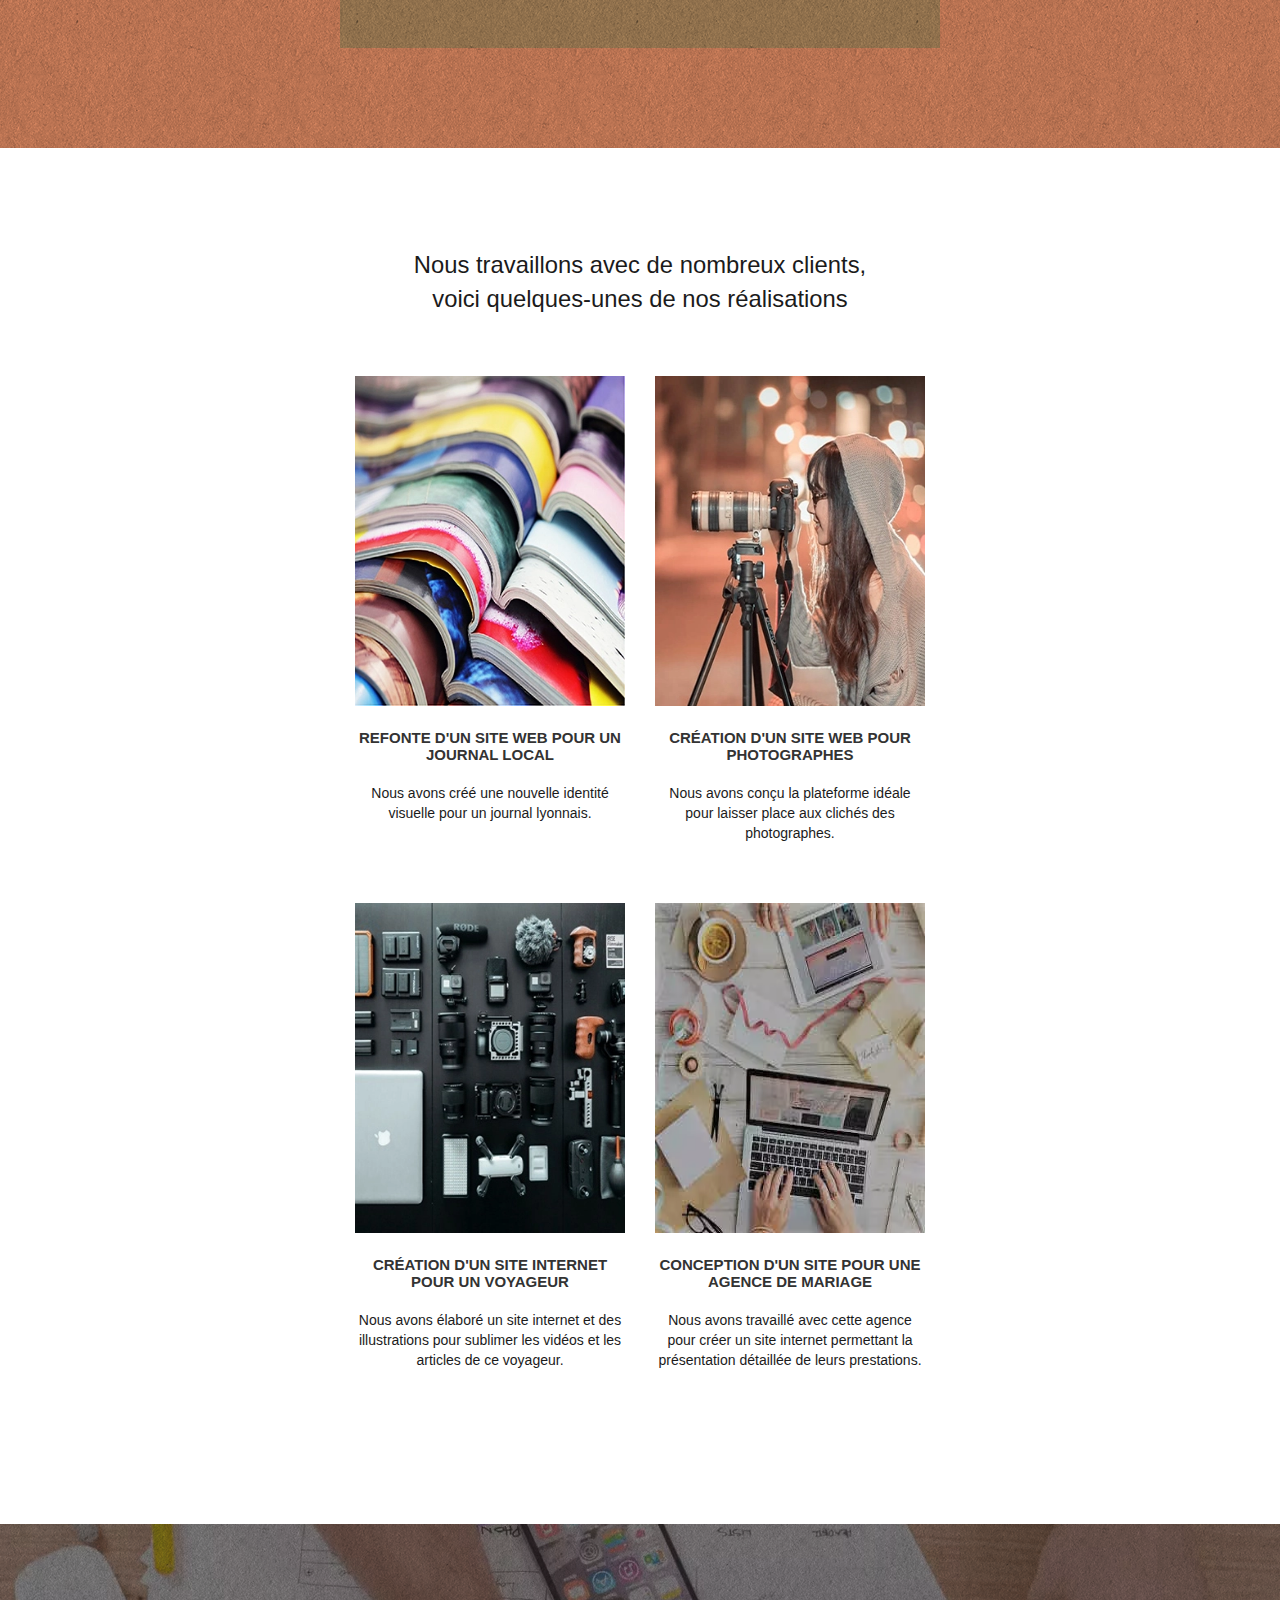
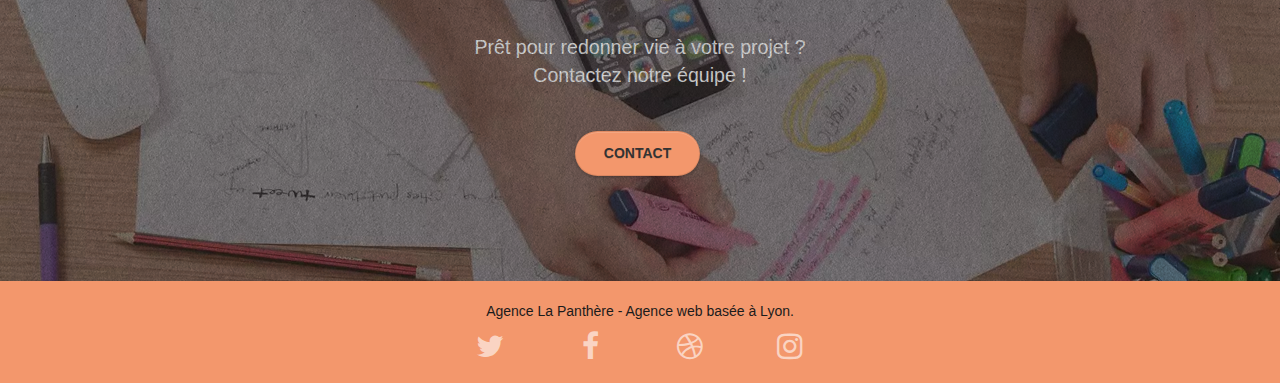
==== commit 03193b9d: "correc" ====
--- a/index.html
+++ b/index.html
@@ -163,7 +163,7 @@
 		</div>
 		<div class="row tight-width-whitespace portfolio-row">
 			<div class="col-sm-6">
-				<a href="#" data-lightbox="img/Refonte-du-design-de-site-web-entreprise-.webp" data-gallery-id="gallery-1" data-caption="Refonte d'un site web pour un journal local" data-frame="snapshot-lb"><img src="img/Refonte-du-design-de-site-web-entreprise-.webp" style="width:330px; height:330px" alt="empilement de revues refonte de design web" class="img-responsive portfolio-thumb"></a>
+				<a href="#" data-lightbox="img/Refonte-du-design-de-site-web-entreprise-.webp" data-gallery-id="gallery-1" data-caption="Refonte d'un site web pour un journal local" data-frame="snapshot-lb"><img src="img/Refonte-du-design-de-site-web-entreprise.webp" style="width:330px; height:330px" alt="empilement de revues refonte de design web" class="img-responsive portfolio-thumb"></a>
 				<h3 class="mg-md text-center">
 					Refonte d'un site web pour un journal local
 				</h3>
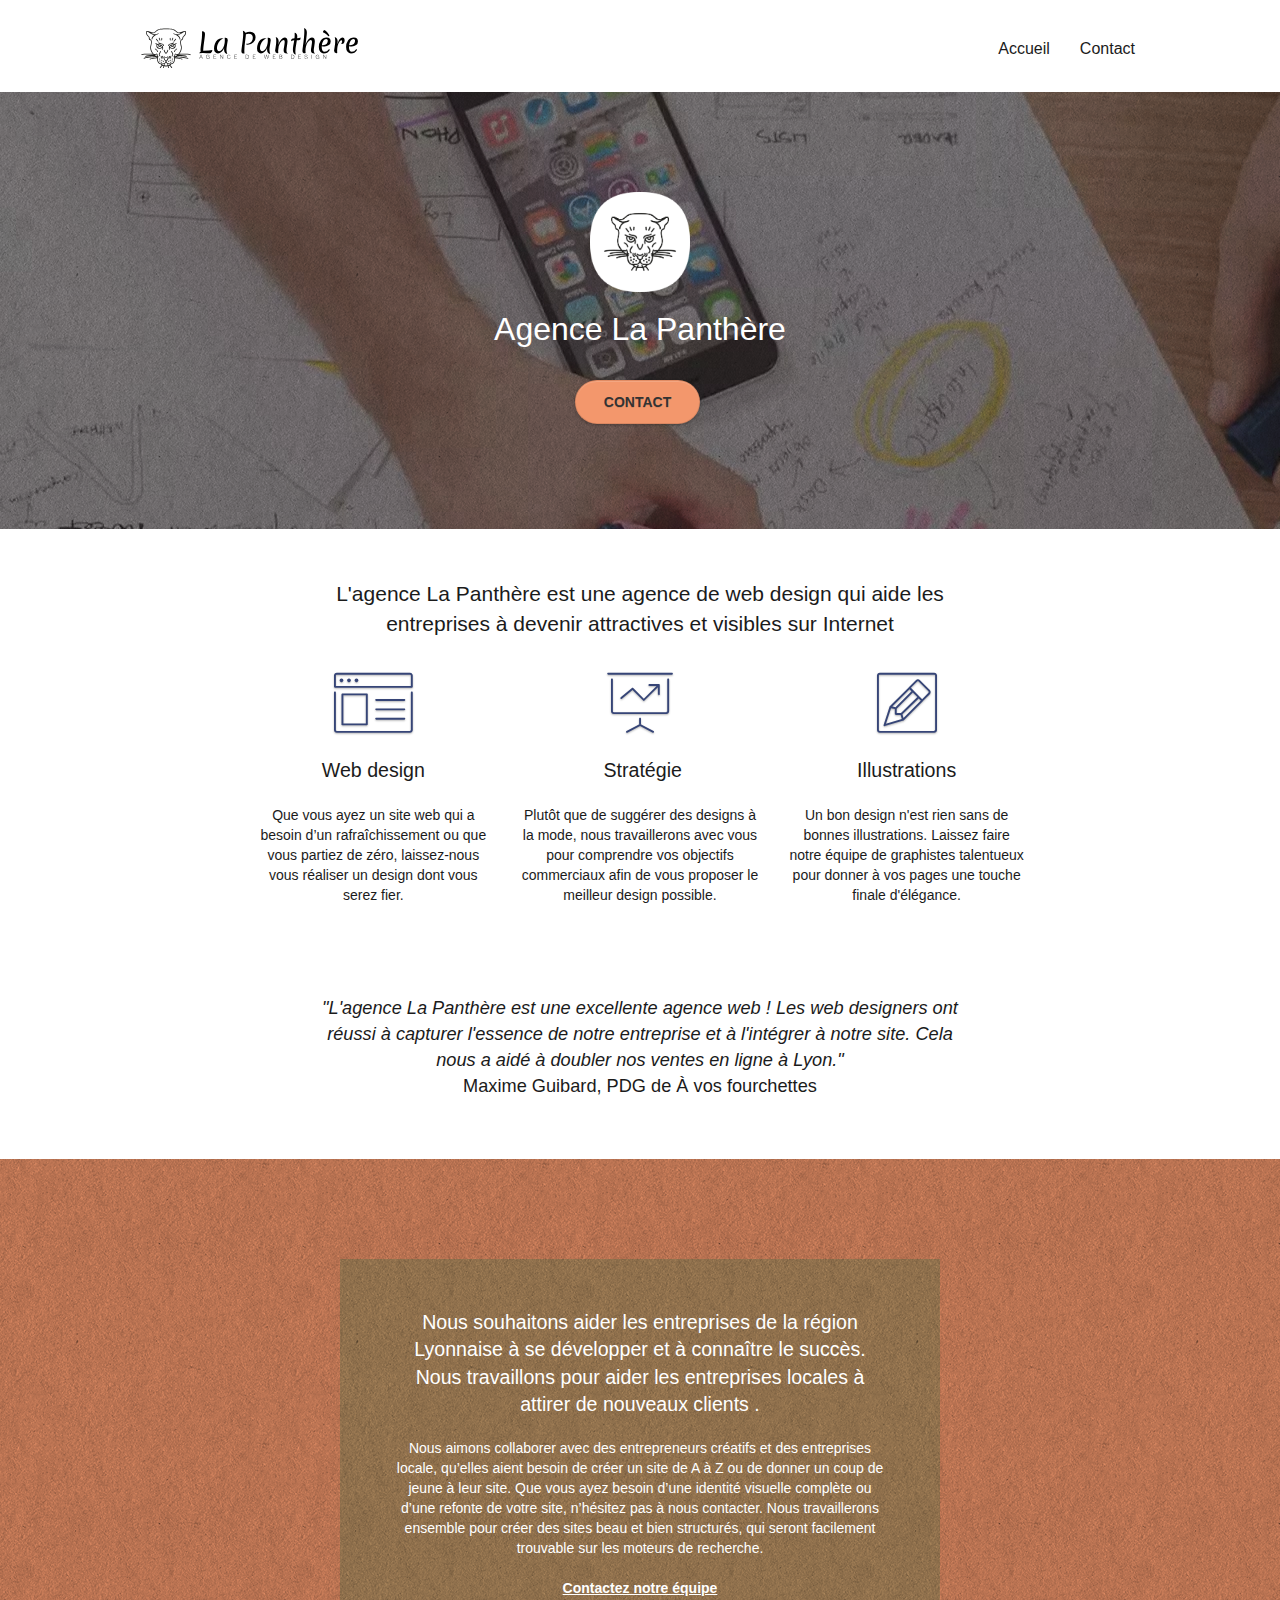
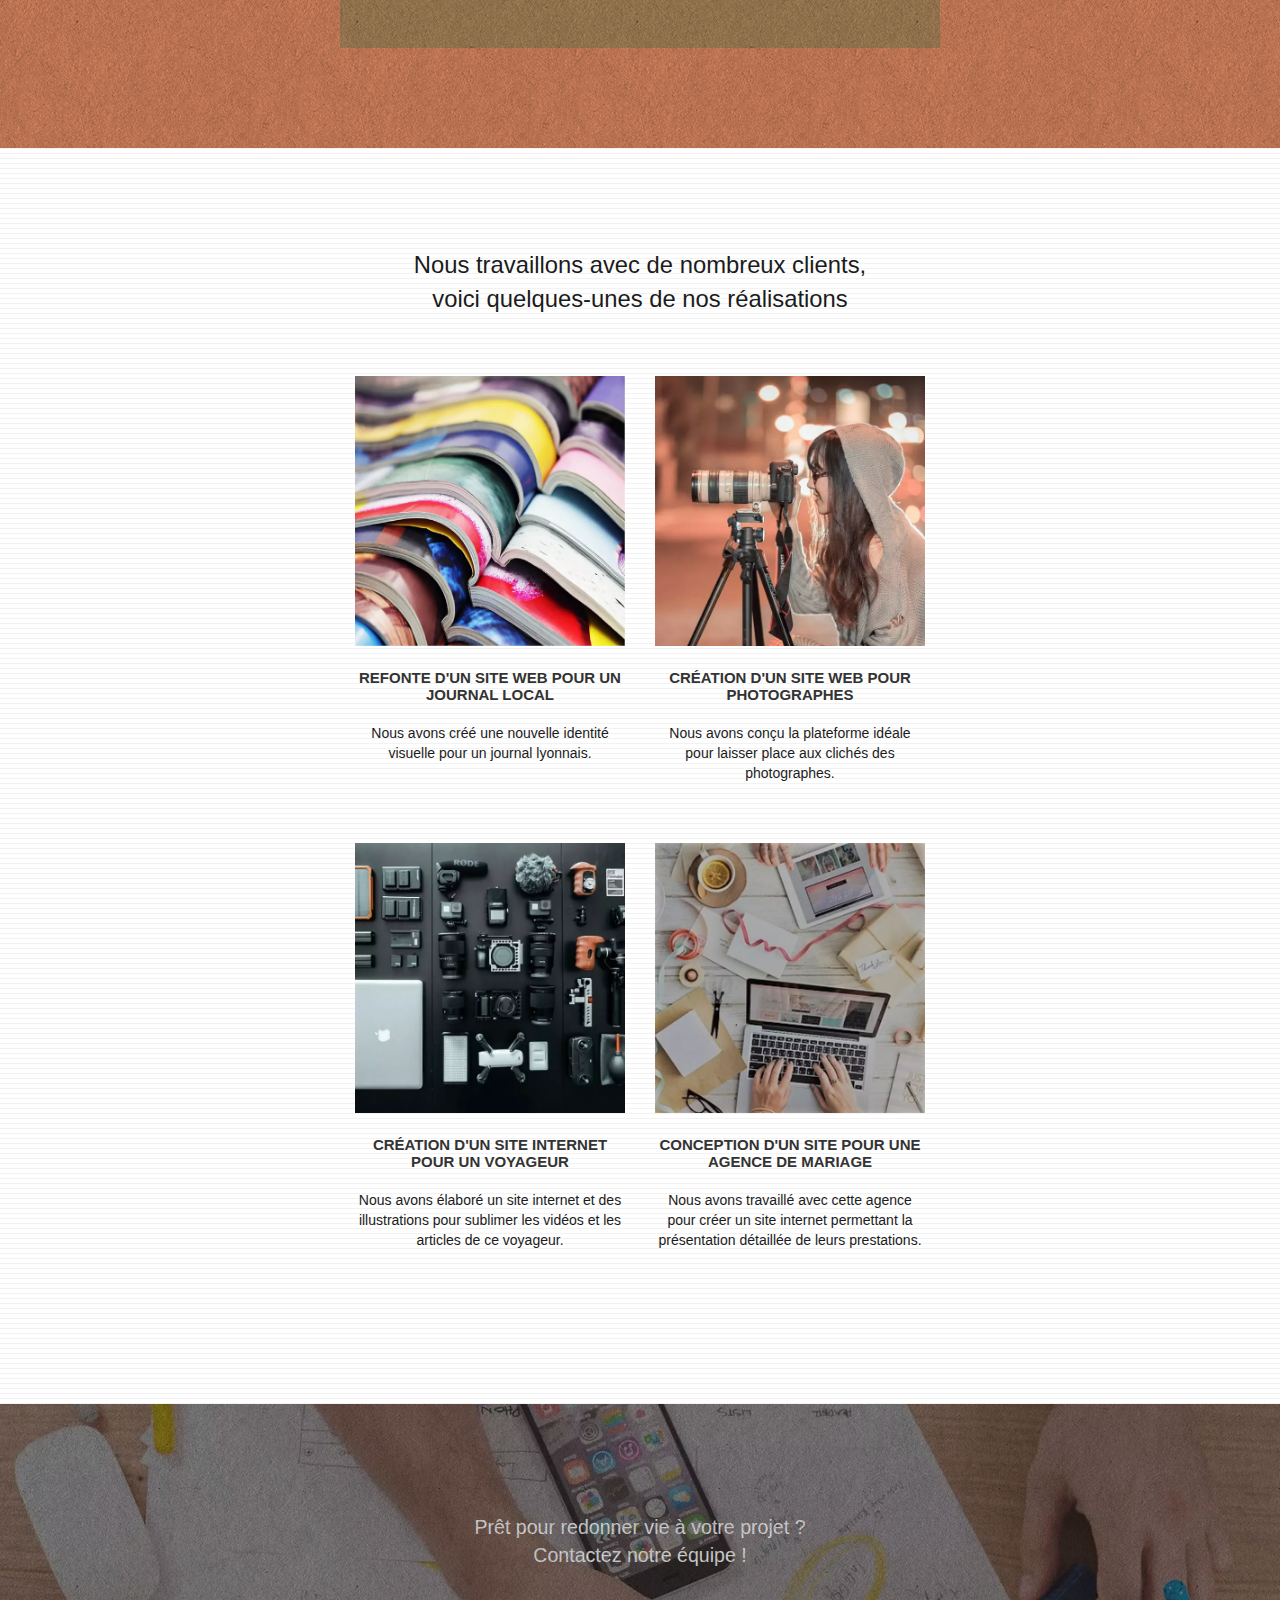
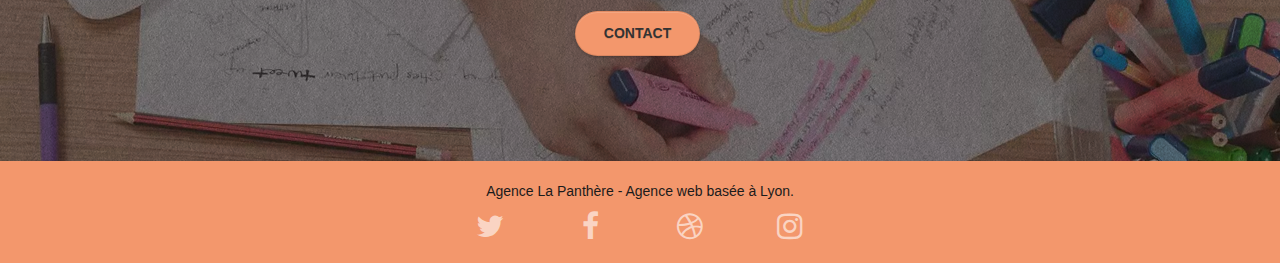
==== commit 60754bde: "resize img" ====
--- a/index.html
+++ b/index.html
@@ -1,8 +1,6 @@
 <!doctype html>
 <html lang="fr">
 <head>
-	<!-- Google tag (gtag.js) -->
-<script async src="https://www.googletagmanager.com/gtag/js?id=G-GF0FR37TTC"></script>
 <script>
   window.dataLayer = window.dataLayer || [];
   function gtag(){dataLayer.push(arguments);}
@@ -163,7 +161,7 @@
 		</div>
 		<div class="row tight-width-whitespace portfolio-row">
 			<div class="col-sm-6">
-				<a href="#" data-lightbox="img/Refonte-du-design-de-site-web-entreprise-.webp" data-gallery-id="gallery-1" data-caption="Refonte d'un site web pour un journal local" data-frame="snapshot-lb"><img src="img/Refonte-du-design-de-site-web-entreprise.webp" style="width:330px; height:330px" alt="empilement de revues refonte de design web" class="img-responsive portfolio-thumb"></a>
+				<a href="#" data-lightbox="img/Refonte-du-design-de-site-web-entreprise-.webp" data-gallery-id="gallery-1" data-caption="Refonte d'un site web pour un journal local" data-frame="snapshot-lb"><img src="img/Refonte-du-design-de-site-web-entreprise.webp"  alt="empilement de revues refonte de design web" class="img-responsive portfolio-thumb"></a>
 				<h3 class="mg-md text-center">
 					Refonte d'un site web pour un journal local
 				</h3>
@@ -172,7 +170,7 @@
 				</p>
 			</div>
 			<div class="col-sm-6">
-				<a href="#" data-lightbox="img/Conception-de-site-internet-portfolio.webp" data-gallery-id="gallery-1" data-caption="Création d'un site web pour photographes" data-frame="snapshot-lb"><img src="img/Conception-de-site-internet-portfolio.webp" style="width:330px; height:330px" class="img-responsive portfolio-thumb" alt="prise de vue avec appareil sur trépied pour création web design de portfolio "></a>
+				<a href="#" data-lightbox="img/Conception-de-site-internet-portfolio.webp" data-gallery-id="gallery-1" data-caption="Création d'un site web pour photographes" data-frame="snapshot-lb"><img src="img/Conception-de-site-internet-portfolio.webp"  class="img-responsive portfolio-thumb" alt="prise de vue avec appareil sur trépied pour création web design de portfolio "></a>
 				<h3 class="mg-md text-center">
 					Création d'un site web pour photographes
 				</h3>
@@ -183,7 +181,7 @@
 		</div>
 		<div class="row tight-width-whitespace portfolio-row">
 			<div class="col-sm-6">
-				<a href="#" data-lightbox="img/Création-de-site-web-pour-site-de-voyageur.webp" data-gallery-id="gallery-1" data-caption="Création d'un site internet pour un voyageur" data-frame="snapshot-lb"><img src="img/Création-de-site-web-pour-site-de-voyageur.webp" style="width:330px; height:330px" class="img-responsive portfolio-thumb" alt=" matériel video pour le design graphique site de nomade digital"></a>
+				<a href="#" data-lightbox="img/Création-de-site-web-pour-site-de-voyageur.webp" data-gallery-id="gallery-1" data-caption="Création d'un site internet pour un voyageur" data-frame="snapshot-lb"><img src="img/Création-de-site-web-pour-site-de-voyageur.webp"  class="img-responsive portfolio-thumb" alt=" matériel video pour le design graphique site de nomade digital"></a>
 				<h3 class="mg-md text-center">
 					Création d'un site internet pour un voyageur
 				</h3>
@@ -192,7 +190,7 @@
 				</p>
 			</div>
 			<div class="col-sm-6">
-				<a href="#" data-lightbox="img/creation-site-web-agence-de-mariage.webp" data-gallery-id="gallery-1" data-caption="Conception d'un site pour une agence de mariage" data-frame="snapshot-lb"><img src="img/creation-site-web-agence-de-mariage.webp " style="width:330px; height:330px" class="img-responsive portfolio-thumb" alt="divers objets pour conception de mariage pour  design internet d'agence de mariage"></a>
+				<a href="#" data-lightbox="img/creation-site-web-agence-de-mariage.webp" data-gallery-id="gallery-1" data-caption="Conception d'un site pour une agence de mariage" data-frame="snapshot-lb"><img src="img/creation-site-web-agence-de-mariage.webp "  class="img-responsive portfolio-thumb" alt="divers objets pour conception de mariage pour  design internet d'agence de mariage"></a>
 				<h3 class="mg-md text-center">
 					Conception d'un site pour une agence de mariage
 				</h3>
--- a/style.css
+++ b/style.css
@@ -1 +1 @@
- body{margin:0;padding:0;background:#FFF;overflow-x:hidden;-webkit-font-smoothing:antialiased;-moz-osx-font-smoothing:grayscale}a,button{transition:all .3s ease-in-out;outline:none!important}a:hover{text-decoration:none;cursor:pointer} #page-loading-blocs-notifaction{position:fixed;top:0;bottom:0;width:100%;z-index:100000;background:#fff url("img/pageload-spinner.gif") no-repeat center center}.bloc{width:100%;clear:both;background:50% 50% no-repeat;padding:0 50px;-webkit-background-size:cover;-moz-background-size:cover;-o-background-size:cover;background-size:cover;position:relative}.bloc .container{padding-left:0;padding-right:0}.bloc-lg{padding:100px 50px}.bloc-md{padding:50px}.bloc-sm{padding:20px 50px}.bg-center,.bg-l-edge,.bg-r-edge,.bg-t-edge,.bg-b-edge,.bg-tl-edge,.bg-bl-edge,.bg-tr-edge,.bg-br-edge,.bg-repeat{-webkit-background-size:auto!important;-moz-background-size:auto!important;-o-background-size:auto!important;background-size:auto!important}.bg-repeat{background:repeat}.bg-t-edge{background:top no-repeat}.bloc-bg-texture::before{content:"";background-size:2px 2px;position:absolute;top:0;bottom:0;left:0;right:0}.texture-paper::before{background:url("img/creation-web-designer.webp");background-size:280px 280px}.b-parallax{background-attachment:fixed}.d-bloc{color:rgba(255,255,255,.7)} .d-bloc button:hover{color:rgba(255,255,255,.9)}.d-bloc .icon-round,.d-bloc .icon-square,.d-bloc .icon-rounded,.d-bloc .icon-semi-rounded-a,.d-bloc .icon-semi-rounded-b{border-color:rgba(255,255,255,.9)}.d-bloc .divider-h span{border-color:rgba(255,255,255,.2)}.d-bloc .a-btn,.d-bloc .navbar a,.d-bloc .navbar-brand,.d-bloc a .icon-sm,.d-bloc a .icon-md,.d-bloc a .icon-lg,.d-bloc a .icon-xl,.d-bloc h1 a,.d-bloc h2 a,.d-bloc h3 a,.d-bloc h4 a,.d-bloc h5 a,.d-bloc h6 a,.d-bloc p a{color:rgba(255,255,255,.6)}.d-bloc .a-btn:hover,.d-bloc .navbar a:hover,.d-bloc .navbar-brand:hover,.d-bloc a:hover .icon-sm,.d-bloc a:hover .icon-md,.d-bloc a:hover .icon-lg,.d-bloc a:hover .icon-xl,.d-bloc h1 a:hover,.d-bloc h2 a:hover,.d-bloc h3 a:hover,.d-bloc h4 a:hover,.d-bloc h5 a:hover,.d-bloc h6 a:hover,.d-bloc p a:hover{color:rgba(255,255,255,1)}.d-bloc .navbar-toggle .icon-bar{background:rgba(255,255,255,1)}.d-bloc .btn-wire,.d-bloc .btn-wire:hover{color:rgba(255,255,255,1);border-color:rgba(255,255,255,1)}.d-bloc .panel{color:rgba(0,0,0,.5)}.d-bloc .panel button:hover{color:rgba(0,0,0,.7)}.d-bloc .panel icon{border-color:rgba(0,0,0,.7)}.d-bloc .panel .divider-h span{border-color:rgba(0,0,0,.1)}.d-bloc .panel .a-btn{color:rgba(0,0,0,.6)}.d-bloc .panel .a-btn:hover{color:rgba(0,0,0,1)}.d-bloc .panel .btn-wire,.d-bloc .panel .btn-wire:hover{color:rgba(0,0,0,.7);border-color:rgba(0,0,0,.3)}.d-bloc .panel,.l-bloc{color:rgba(0,0,0,.5)}.d-bloc .panel button:hover,.l-bloc button:hover{color:rgba(0,0,0,.7)}.l-bloc .icon-round,.l-bloc .icon-square,.l-bloc .icon-rounded,.l-bloc .icon-semi-rounded-a,.l-bloc .icon-semi-rounded-b{border-color:rgba(0,0,0,.7)}.d-bloc .panel .divider-h span,.l-bloc .divider-h span{border-color:rgba(0,0,0,.1)}.d-bloc .panel .a-btn,.l-bloc .a-btn,.l-bloc .navbar a,.l-bloc .navbar-brand,.l-bloc a .icon-sm,.l-bloc a .icon-md,.l-bloc a .icon-lg,.l-bloc a .icon-xl,.l-bloc h1 a,.l-bloc h2 a,.l-bloc h3 a,.l-bloc h4 a,.l-bloc h5 a,.l-bloc h6 a,.l-bloc p a{color:rgba(0,0,0,.6)}.d-bloc .panel .a-btn:hover,.l-bloc .a-btn:hover,.l-bloc .navbar a:hover,.l-bloc .navbar-brand:hover,.l-bloc a:hover .icon-sm,.l-bloc a:hover .icon-md,.l-bloc a:hover .icon-lg,.l-bloc a:hover .icon-xl,.l-bloc h1 a:hover,.l-bloc h2 a:hover,.l-bloc h3 a:hover,.l-bloc h4 a:hover,.l-bloc h5 a:hover,.l-bloc h6 a:hover,.l-bloc p a:hover{color:rgba(0,0,0,1)}.l-bloc .navbar-toggle .icon-bar{color:rgba(0,0,0,.6)}.d-bloc .panel .btn-wire,.d-bloc .panel .btn-wire:hover,.l-bloc .btn-wire,.l-bloc .btn-wire:hover{color:rgba(0,0,0,.7);border-color:rgba(0,0,0,.3)}.voffset{margin-top:30px}.voffset-lg{margin-top:80px}.row-no-gutters{margin-right:0;margin-left:0}.row.row-no-gutters>[class^="col-"],.row.row-no-gutters>[class*=" col-"]{padding-right:0;padding-left:0}#bloc-1-hero h1{font-size:32px}.navbar{margin-bottom:0;z-index:1}.navbar-brand{height:auto;padding:3px 15px;font-size:25px;font-weight:normal;font-weight:600;line-height:44px}.navbar-brand img{max-height:200px;margin:0 5px 0 0;display:inline}.navbar-brand img[src$=svg]{min-width:100px} .nav-center .navbar-brand img{margin:0}.navbar .nav{padding-top:2px;margin-right:-16px;float:right;z-index:1}.nav>li{float:left;margin-top:4px;font-size:16px}.navbar-nav .open .dropdown-menu>li>a{text-align:inherit}.nav>li a:hover,.nav>li a:focus{background:transparent}.navbar-toggle{margin:10px 10px 0 0;border:0}.navbar-toggle:hover{background:transparent!important}.navbar-toggle .icon-bar{background-color:rgba(0,0,0,.5);width:26px}.nav-invert .navbar .nav{float:left}.nav-invert .navbar-header,.nav-invert .navbar-brand{float:right;position:relative;z-index:2}.text-ad{display: flex; justify-content: center;}.text-ad2{font-size: 1.3em;}.text-ad3{font-size: 1.7em;}@media(min-width:768px){.site-navigation{position:absolute;top:50%;right:20px;transform:translate(0,-50%);-webkit-transform:translateY(-50%)}.nav>li .dropdown-menu a,.nav>li .dropdown-menu a:hover{color:#484848}.nav-invert .site-navigation{left:0;right:0}.nav-center{text-align:center}.nav-center .navbar-header{width:100%}.nav-center .navbar-header,.nav-center .navbar-brand,.nav-center .nav>li{float:none;display:inline-block}.nav-center .site-navigation{position:relative;width:100%;right:0;margin-right:0;margin-top:20px}.nav-center.mini-nav .navbar-toggle{float:none;margin:10px auto 0}}.nav>li>.dropdown a{background:none!important;display:block;padding:14px 15px}nav .caret{margin:0 5px}.dropdown-menu .dropdown-menu{top:-8px;left:100%}.dropdown-menu .dropmenu-flow-right{top:100%;left:0;margin-left:-1px;border-top-left-radius:0;border-top-right-radius:0}.dropdown-menu .dropdown span{border:4px solid black;border-top-color:transparent;border-right-color:transparent;border-bottom-color:transparent;margin:6px -5px 0 0!important;float:right}  .mg-md{margin-top:10px;margin-bottom:20px}.mg-lg{margin-top:10px;margin-bottom:40px}.btn{margin:0 5px 5px 0}.btn.pull-right{margin:0 0 5px 5px}.btn-d,.btn-d:hover,.btn-d:focus{color:#FFF;background:rgba(0,0,0,.3)}button{outline:none!important}.btn-rd{border-radius:40px}.btn-clean{border:1px solid rgba(0,0,0,.08);border-bottom-color:rgba(0,0,0,.1);text-shadow:0 1px 0 rgba(0,0,1,.1);box-shadow:0 1px 3px rgba(0,0,1,.25),inset 0 1px 0 0 rgba(255,255,255,.15)}.icon-md{font-size:30px!important}.icon-lg{font-size:60px!important}.sm-shadow{text-shadow:0 1px 2px rgba(0,0,0,.3)}.panel-sq,.panel-sq .panel-heading,.panel-sq .panel-footer{border-radius:0}.panel-rd{border-radius:30px}.panel-rd .panel-heading{border-radius:29px 29px 0 0}.panel-rd .panel-footer{border-radius:0 0 29px 29px}.form-control{border-color:rgba(0,0,0,.1);box-shadow:none}.scrollToTop{width:40px;height:40px;position:fixed;bottom:20px;right:20px;opacity:0;z-index:500;transition:all .3s ease-in-out}.scrollToTop span{margin-top:6px}.showScrollTop{font-size:14px;opacity:1}a[data-lightbox]{position:relative;display:block;text-align:center}a[data-lightbox]:hover::before{content:"+";font-family:"HelveticaNeue-Light","Helvetica Neue Light","Helvetica Neue",Helvetica,Arial;font-size:2em;width:50px;height:50px;margin-left:-25px;border-radius:50%;background:rgba(0,0,0,.6);color:#FFF;font-weight:100;z-index:1;position:absolute;top:50%;transform:translateY(-50%);-webkit-transform:translateY(-50%)}a[data-lightbox]:hover img{opacity:.6;-webkit-animation-fill-mode:none;animation-fill-mode:none}#lightbox-modal{display:flex;align-items:center}#lightbox-modal .modal-dialog{width:90%;max-width:900px;margin:0 auto 0} #lightbox-modal .modal-dialog img{max-height:90vh;margin:0 auto}.lightbox-caption{padding:20px;color:#FFF;background:rgba(0,0,0,.5);position:absolute;left:15px;right:15px;bottom:5px}.close-lightbox{color:#FFF;font-size:30px;position:absolute;top:20px;right:20px;z-index:20;background:rgba(0,0,0,.5);border:0;line-height:30px;padding:0 9px 5px;opacity:.3}.close-lightbox:hover,.next-lightbox:hover,.prev-lightbox:hover{opacity:1.0;color:#FFF}.next-lightbox,.prev-lightbox{font-size:20px;color:rgba(255,255,255,.9);background:rgba(0,0,0,.5);transition:all .2s ease-in-out;position:absolute;top:45%;z-index:1;opacity:.4}.next-lightbox{padding:6px 8px 1px 13px;right:25px}.prev-lightbox{padding:6px 13px 1px 10px;left:25px}.snapshot-lb .modal-body{padding-bottom:45px}.snapshot-lb .lightbox-caption{padding:0;color:rgba(0,0,0,.5);background:0}h1,h2,h3,h4,h5,h6,p,label,.btn,a{font-family:"helvetica";font-weight:400;color:#1b1b1b!important}.container{max-width:1000px}.hero-bloc-text{font-size:38px}.hero-bloc-text-sub{font-size:36px}.text-image{font-size: 1.5em; width: 61%}.statement-bloc-text{line-height:26px;font-style:italic;font-size:20px;text-align:center;font-weight:lighter;max-width:520px;margin:auto auto auto auto}p{font-size:1em}.tight-width-whitespace{max-width:600px;margin:auto auto auto auto}.h1{font-size:20px;font-family:"Open Sans"}.cta-hero{margin-top:22px;color:#FFFFFF!important;text-transform:uppercase;padding:12px 28px 12px 28px;font-size:1em;font-weight:700}.social{max-width:400px;margin:auto auto auto auto}h2{font-size:1.4em;line-height:1.4em}h3{font-size:15px;text-transform:uppercase;font-weight:700;color:#333333!important}.med-width-whitespace{max-width:800px;margin:auto auto auto auto;box-shadow:0 0 0 #000}h1{color:#333333!important}h4{color:#333333!important}.icons{margin-bottom:14px;margin-top:24px}.white{color:#FFFFFF!important}.portfolio-thumb{margin-bottom:24px}.portfolio-row{margin-bottom:44px;margin-top:50px}.avatar{box-shadow:0 4px 9px rgba(0,0,0,0.3)}.black-background{background-color:rgba(165,147,99,0.7);padding:40px 40px 40px 40px}.bold-link{font-weight:900;text-decoration:underline!important}.bgc-white{background-color:#fff}.bgc-dark-slate-blue{background-color:#364577}.bgc-atomic-tangerine{background-color:#f3976c}.tc-white{color:#FFFFFF!important}.btn-atomic-tangerine{background:#f3976c;color:#333333!important}.btn-atomic-tangerine:hover{background:#c27956!important;color:#FFFFFF!important}.ltc-white{color:#FFFFFF!important}.ltc-white:hover{color:#cccccc!important}.ltc-atomic-tangerine{color:#F3976C!important}.ltc-atomic-tangerine:hover{color:#c27956!important}.icon-dark-slate-blue{color:#364577!important;border-color:#364577!important}.color-text{color: #000;}.bg-dots-bg{background-image:url("img/design-graphique-web-1.webp")}.bg-lines-h2-bg{background-image:url("img/graphisme-web-conception.webp")}.bg-banniere{background-image:url("img/agence-la-panthere.webp")}.bg-presentation{background-image:url("img/illustration-presentation-entreprise-de-graphisme-web.webp")}@media(max-width:1024px){.bloc{padding-left:20px;padding-right:20px}.bloc.full-width-bloc,.bloc-tile-2.full-width-bloc .container,.bloc-tile-3.full-width-bloc .container,.bloc-tile-4.full-width-bloc .container{padding-left:0;padding-right:0}}@media(max-width:992px) and (min-width:768px){.navbar .nav{max-width:80%}.nav-center.navbar .nav{max-width:100%}}@media only screen and (min-width:768px) and (max-width:1024px) and (orientation:landscape){.b-parallax{background-attachment:scroll}}@media only screen and (min-width:1024px) and (max-width:1366px) and (-webkit-min-device-pixel-ratio:1.5){.b-parallax{background-attachment:scroll}}@media(max-width:991px){.container{width:100%}.b-parallax{background-attachment:scroll}.page-container,#hero-bloc{overflow-x:hidden;position:relative}.bloc-group,.bloc-group .bloc{display:block;width:100%}.bloc-fill-screen .fill-bloc-top-edge,.bloc-fill-screen .fill-bloc-bottom-edge{padding:0 20px;}}@media(max-width:767px){.page-container{overflow-x:hidden;position:relative}h1,h2,h3,h4,h5,h6,p,#disqus_thread{padding-left:10px!important;padding-right:10px!important}.b-parallax{background-attachment:scroll}.navbar .nav{padding-top:0;border-top:1px solid rgba(0,0,0,.2);float:none!important}.navbar.row{margin-left:0;margin-right:0}.site-navigation{position:inherit;transform:none;-webkit-transform:none;-ms-transform:none}.nav>li{margin-top:0;border-bottom:1px solid rgba(0,0,0,.1);background:rgba(0,0,0,.05);text-align:left;padding-left:15px;width:100%}.nav>li:hover{background:rgba(0,0,0,.08)}.dropdown .dropdown a .caret{float:none;margin:5px 0 0 10px!important;border:4px solid black;border-bottom-color:transparent;border-right-color:transparent;border-left-color:transparent}#hero-bloc .navbar .nav{background:rgba(0,0,0,.8)}#hero-bloc .navbar .nav a{color:rgba(255,255,255,.6)}.hero{padding:50px 0}.hero-nav{left:-1px;right:-1px}.navbar-collapse{padding:0;overflow-x:hidden;-webkit-box-shadow:none;box-shadow:none}.navbar-brand img{max-height:40px;width:auto}.nav-invert .navbar-header{float:none;width:100%}.nav-invert .navbar-toggle{float:left;margin-left:10px}.bloc{padding-left:0;padding-right:0}.bloc-xxl,.bloc-xl,.bloc-lg{padding:40px 0}.bloc-sm,.bloc-md{padding-left:0;padding-right:0}.bloc-tile-2 .container,.bloc-tile-3 .container,.bloc-tile-4 .container,.bloc-fill-screen .fill-bloc-top-edge,.bloc-fill-screen .fill-bloc-bottom-edge{padding-left:0;padding-right:0}.a-block{padding:0 10px}.btn-dwn{display:none}.voffset{margin-top:5px}.voffset-md{margin-top:20px}.voffset-lg{margin-top:30px}form{padding:5px}.close-lightbox{display:inline-block}.blocsapp-device-iphone5{background-size:216px 425px;padding-top:60px;width:216px;height:425px}.blocsapp-device-iphone5 img{width:180px;height:320px}}@media(max-width:400px){.bloc{padding-left:0;padding-right:0}}@media(max-width:767px){.bloc-mob-center-text{text-align:center}}+ body{margin:0;padding:0;background:#FFF;overflow-x:hidden;-webkit-font-smoothing:antialiased;-moz-osx-font-smoothing:grayscale}a,button{transition:all .3s ease-in-out;outline:none!important}a:hover{text-decoration:none;cursor:pointer} #page-loading-blocs-notifaction{position:fixed;top:0;bottom:0;width:100%;z-index:100000;background:#fff url("img/pageload-spinner.gif") no-repeat center center}.bloc{width:100%;clear:both;background:50% 50% no-repeat;padding:0 50px;-webkit-background-size:cover;-moz-background-size:cover;-o-background-size:cover;background-size:cover;position:relative}.bloc .container{padding-left:0;padding-right:0}.bloc-lg{padding:100px 50px}.bloc-md{padding:50px}.bloc-sm{padding:20px 50px}.bg-center,.bg-l-edge,.bg-r-edge,.bg-t-edge,.bg-b-edge,.bg-tl-edge,.bg-bl-edge,.bg-tr-edge,.bg-br-edge,.bg-repeat{-webkit-background-size:auto!important;-moz-background-size:auto!important;-o-background-size:auto!important;background-size:auto!important}.bg-repeat{background:repeat}.bg-t-edge{background:top no-repeat}.bloc-bg-texture::before{content:"";background-size:2px 2px;position:absolute;top:0;bottom:0;left:0;right:0}.texture-paper::before{background:url("img/creation-web-designer.webp");background-size:280px 280px}.b-parallax{background-attachment:fixed}.d-bloc{color:rgba(255,255,255,.7)} .d-bloc button:hover{color:rgba(255,255,255,.9)}.d-bloc .icon-round,.d-bloc .icon-square,.d-bloc .icon-rounded,.d-bloc .icon-semi-rounded-a,.d-bloc .icon-semi-rounded-b{border-color:rgba(255,255,255,.9)}.d-bloc .divider-h span{border-color:rgba(255,255,255,.2)}.d-bloc .a-btn,.d-bloc .navbar a,.d-bloc .navbar-brand,.d-bloc a .icon-sm,.d-bloc a .icon-md,.d-bloc a .icon-lg,.d-bloc a .icon-xl,.d-bloc h1 a,.d-bloc h2 a,.d-bloc h3 a,.d-bloc h4 a,.d-bloc h5 a,.d-bloc h6 a,.d-bloc p a{color:rgba(255,255,255,.6)}.d-bloc .a-btn:hover,.d-bloc .navbar a:hover,.d-bloc .navbar-brand:hover,.d-bloc a:hover .icon-sm,.d-bloc a:hover .icon-md,.d-bloc a:hover .icon-lg,.d-bloc a:hover .icon-xl,.d-bloc h1 a:hover,.d-bloc h2 a:hover,.d-bloc h3 a:hover,.d-bloc h4 a:hover,.d-bloc h5 a:hover,.d-bloc h6 a:hover,.d-bloc p a:hover{color:rgba(255,255,255,1)}.d-bloc .navbar-toggle .icon-bar{background:rgba(255,255,255,1)}.d-bloc .btn-wire,.d-bloc .btn-wire:hover{color:rgba(255,255,255,1);border-color:rgba(255,255,255,1)}.d-bloc .panel{color:rgba(0,0,0,.5)}.d-bloc .panel button:hover{color:rgba(0,0,0,.7)}.d-bloc .panel icon{border-color:rgba(0,0,0,.7)}.d-bloc .panel .divider-h span{border-color:rgba(0,0,0,.1)}.d-bloc .panel .a-btn{color:rgba(0,0,0,.6)}.d-bloc .panel .a-btn:hover{color:rgba(0,0,0,1)}.d-bloc .panel .btn-wire,.d-bloc .panel .btn-wire:hover{color:rgba(0,0,0,.7);border-color:rgba(0,0,0,.3)}.d-bloc .panel,.l-bloc{color:rgba(0,0,0,.5)}.d-bloc .panel button:hover,.l-bloc button:hover{color:rgba(0,0,0,.7)}.l-bloc .icon-round,.l-bloc .icon-square,.l-bloc .icon-rounded,.l-bloc .icon-semi-rounded-a,.l-bloc .icon-semi-rounded-b{border-color:rgba(0,0,0,.7)}.d-bloc .panel .divider-h span,.l-bloc .divider-h span{border-color:rgba(0,0,0,.1)}.d-bloc .panel .a-btn,.l-bloc .a-btn,.l-bloc .navbar a,.l-bloc .navbar-brand,.l-bloc a .icon-sm,.l-bloc a .icon-md,.l-bloc a .icon-lg,.l-bloc a .icon-xl,.l-bloc h1 a,.l-bloc h2 a,.l-bloc h3 a,.l-bloc h4 a,.l-bloc h5 a,.l-bloc h6 a,.l-bloc p a{color:rgba(0,0,0,.6)}.d-bloc .panel .a-btn:hover,.l-bloc .a-btn:hover,.l-bloc .navbar a:hover,.l-bloc .navbar-brand:hover,.l-bloc a:hover .icon-sm,.l-bloc a:hover .icon-md,.l-bloc a:hover .icon-lg,.l-bloc a:hover .icon-xl,.l-bloc h1 a:hover,.l-bloc h2 a:hover,.l-bloc h3 a:hover,.l-bloc h4 a:hover,.l-bloc h5 a:hover,.l-bloc h6 a:hover,.l-bloc p a:hover{color:rgba(0,0,0,1)}.l-bloc .navbar-toggle .icon-bar{color:rgba(0,0,0,.6)}.d-bloc .panel .btn-wire,.d-bloc .panel .btn-wire:hover,.l-bloc .btn-wire,.l-bloc .btn-wire:hover{color:rgba(0,0,0,.7);border-color:rgba(0,0,0,.3)}.voffset{margin-top:30px}.voffset-lg{margin-top:80px}.row-no-gutters{margin-right:0;margin-left:0}.row.row-no-gutters>[class^="col-"],.row.row-no-gutters>[class*=" col-"]{padding-right:0;padding-left:0}#bloc-1-hero h1{font-size:32px}.navbar{margin-bottom:0;z-index:1}.navbar-brand{height:auto;padding:3px 15px;font-size:25px;font-weight:normal;font-weight:600;line-height:44px}.navbar-brand img{max-height:200px;margin:0 5px 0 0;display:inline}.navbar-brand img[src$=svg]{min-width:100px} .nav-center .navbar-brand img{margin:0}.navbar .nav{padding-top:2px;margin-right:-16px;float:right;z-index:1}.nav>li{float:left;margin-top:4px;font-size:16px}.navbar-nav .open .dropdown-menu>li>a{text-align:inherit}.nav>li a:hover,.nav>li a:focus{background:transparent}.navbar-toggle{margin:10px 10px 0 0;border:0}.navbar-toggle:hover{background:transparent!important}.navbar-toggle .icon-bar{background-color:rgba(0,0,0,.5);width:26px}.nav-invert .navbar .nav{float:left}.nav-invert .navbar-header,.nav-invert .navbar-brand{float:right;position:relative;z-index:2}.text-ad{display: flex; justify-content: center;}.text-ad2{font-size: 1.3em;}.text-ad3{font-size: 1.7em;}@media(min-width:768px){.site-navigation{position:absolute;top:50%;right:20px;transform:translate(0,-50%);-webkit-transform:translateY(-50%)}.nav>li .dropdown-menu a,.nav>li .dropdown-menu a:hover{color:#484848}.nav-invert .site-navigation{left:0;right:0}.nav-center{text-align:center}.nav-center .navbar-header{width:100%}.nav-center .navbar-header,.nav-center .navbar-brand,.nav-center .nav>li{float:none;display:inline-block}.nav-center .site-navigation{position:relative;width:100%;right:0;margin-right:0;margin-top:20px}.nav-center.mini-nav .navbar-toggle{float:none;margin:10px auto 0}}.nav>li>.dropdown a{background:none!important;display:block;padding:14px 15px}nav .caret{margin:0 5px}.dropdown-menu .dropdown-menu{top:-8px;left:100%}.dropdown-menu .dropmenu-flow-right{top:100%;left:0;margin-left:-1px;border-top-left-radius:0;border-top-right-radius:0}.dropdown-menu .dropdown span{border:4px solid black;border-top-color:transparent;border-right-color:transparent;border-bottom-color:transparent;margin:6px -5px 0 0!important;float:right}  .mg-md{margin-top:10px;margin-bottom:20px}.mg-lg{margin-top:10px;margin-bottom:40px}.btn{margin:0 5px 5px 0}.btn.pull-right{margin:0 0 5px 5px}.btn-d,.btn-d:hover,.btn-d:focus{color:#FFF;background:rgba(0,0,0,.3)}button{outline:none!important}.btn-rd{border-radius:40px}.btn-clean{border:1px solid rgba(0,0,0,.08);border-bottom-color:rgba(0,0,0,.1);text-shadow:0 1px 0 rgba(0,0,1,.1);box-shadow:0 1px 3px rgba(0,0,1,.25),inset 0 1px 0 0 rgba(255,255,255,.15)}.icon-md{font-size:30px!important}.icon-lg{font-size:60px!important}.sm-shadow{text-shadow:0 1px 2px rgba(0,0,0,.3)}.panel-sq,.panel-sq .panel-heading,.panel-sq .panel-footer{border-radius:0}.panel-rd{border-radius:30px}.panel-rd .panel-heading{border-radius:29px 29px 0 0}.panel-rd .panel-footer{border-radius:0 0 29px 29px}.form-control{border-color:rgba(0,0,0,.1);box-shadow:none}.scrollToTop{width:40px;height:40px;position:fixed;bottom:20px;right:20px;opacity:0;z-index:500;transition:all .3s ease-in-out}.scrollToTop span{margin-top:6px}.showScrollTop{font-size:14px;opacity:1}a[data-lightbox]{position:relative;display:block;text-align:center}a[data-lightbox]:hover::before{content:"+";font-family:"HelveticaNeue-Light","Helvetica Neue Light","Helvetica Neue",Helvetica,Arial;font-size:2em;width:50px;height:50px;margin-left:-25px;border-radius:50%;background:rgba(0,0,0,.6);color:#FFF;font-weight:100;z-index:1;position:absolute;top:50%;transform:translateY(-50%);-webkit-transform:translateY(-50%)}a[data-lightbox]:hover img{opacity:.6;-webkit-animation-fill-mode:none;animation-fill-mode:none}#lightbox-modal{display:flex;align-items:center}#lightbox-modal .modal-dialog{width:90%;max-width:900px;margin:0 auto 0} #lightbox-modal .modal-dialog img{max-height:90vh;margin:0 auto}.lightbox-caption{padding:20px;color:#FFF;background:rgba(0,0,0,.5);position:absolute;left:15px;right:15px;bottom:5px}.close-lightbox{color:#FFF;font-size:30px;position:absolute;top:20px;right:20px;z-index:20;background:rgba(0,0,0,.5);border:0;line-height:30px;padding:0 9px 5px;opacity:.3}.close-lightbox:hover,.next-lightbox:hover,.prev-lightbox:hover{opacity:1.0;color:#FFF}.next-lightbox,.prev-lightbox{font-size:20px;color:rgba(255,255,255,.9);background:rgba(0,0,0,.5);transition:all .2s ease-in-out;position:absolute;top:45%;z-index:1;opacity:.4}.next-lightbox{padding:6px 8px 1px 13px;right:25px}.prev-lightbox{padding:6px 13px 1px 10px;left:25px}.snapshot-lb .modal-body{padding-bottom:45px}.snapshot-lb .lightbox-caption{padding:0;color:rgba(0,0,0,.5);background:0}h1,h2,h3,h4,h5,h6,p,label,.btn,a{font-family:"helvetica";font-weight:400;color:#1b1b1b!important}.container{max-width:1000px}.hero-bloc-text{font-size:38px}.hero-bloc-text-sub{font-size:36px}.text-image{font-size: 1.5em; width: 61%}.statement-bloc-text{line-height:26px;font-style:italic;font-size:20px;text-align:center;font-weight:lighter;max-width:520px;margin:auto auto auto auto}p{font-size:1em}.tight-width-whitespace{max-width:600px;margin:auto auto auto auto}.h1{font-size:20px;font-family:"Open Sans"}.cta-hero{margin-top:22px;color:#FFFFFF!important;text-transform:uppercase;padding:12px 28px 12px 28px;font-size:1em;font-weight:700}.social{max-width:400px;margin:auto auto auto auto}h2{font-size:1.4em;line-height:1.4em}h3{font-size:15px;text-transform:uppercase;font-weight:700;color:#333333!important}.med-width-whitespace{max-width:800px;margin:auto auto auto auto;box-shadow:0 0 0 #000}h1{color:#333333!important}h4{color:#333333!important}.icons{margin-bottom:14px;margin-top:24px}.white{color:#FFFFFF!important}.portfolio-thumb{margin-bottom:24px}.portfolio-row{margin-bottom:44px;margin-top:50px}.avatar{box-shadow:0 4px 9px rgba(0,0,0,0.3)}.black-background{background-color:rgba(165,147,99,0.7);padding:40px 40px 40px 40px}.bold-link{font-weight:900;text-decoration:underline!important}.bgc-white{background-color:#fff}.bgc-dark-slate-blue{background-color:#364577}.bgc-atomic-tangerine{background-color:#f3976c}.tc-white{color:#FFFFFF!important}.btn-atomic-tangerine{background:#f3976c;color:#333333!important}.btn-atomic-tangerine:hover{background:#c27956!important;color:#FFFFFF!important}.ltc-white{color:#FFFFFF!important}.ltc-white:hover{color:#cccccc!important}.ltc-atomic-tangerine{color:#F3976C!important}.ltc-atomic-tangerine:hover{color:#c27956!important}.icon-dark-slate-blue{color:#364577!important;border-color:#364577!important}.color-text{color: #000;}.bg-dots-bg {background-image: url("img/dots-bg.png");}.bg-lines-h2-bg {background-image: url("img/lines-h2-bg.png");}.bg-banniere{background-image:url("img/agence-la-panthere.webp")}.bg-presentation{background-image:url("img/illustration-presentation-entreprise-de-graphisme-web.webp")}@media(max-width:1024px){.bloc{padding-left:20px;padding-right:20px}.bloc.full-width-bloc,.bloc-tile-2.full-width-bloc .container,.bloc-tile-3.full-width-bloc .container,.bloc-tile-4.full-width-bloc .container{padding-left:0;padding-right:0}}@media(max-width:992px) and (min-width:768px){.navbar .nav{max-width:80%}.nav-center.navbar .nav{max-width:100%}}@media only screen and (min-width:768px) and (max-width:1024px) and (orientation:landscape){.b-parallax{background-attachment:scroll}}@media only screen and (min-width:1024px) and (max-width:1366px) and (-webkit-min-device-pixel-ratio:1.5){.b-parallax{background-attachment:scroll}}@media(max-width:991px){.container{width:100%}.b-parallax{background-attachment:scroll}.page-container,#hero-bloc{overflow-x:hidden;position:relative}.bloc-group,.bloc-group .bloc{display:block;width:100%}.bloc-fill-screen .fill-bloc-top-edge,.bloc-fill-screen .fill-bloc-bottom-edge{padding:0 20px;}}@media(max-width:767px){.page-container{overflow-x:hidden;position:relative}h1,h2,h3,h4,h5,h6,p,#disqus_thread{padding-left:10px!important;padding-right:10px!important}.b-parallax{background-attachment:scroll}.navbar .nav{padding-top:0;border-top:1px solid rgba(0,0,0,.2);float:none!important}.navbar.row{margin-left:0;margin-right:0}.site-navigation{position:inherit;transform:none;-webkit-transform:none;-ms-transform:none}.nav>li{margin-top:0;border-bottom:1px solid rgba(0,0,0,.1);background:rgba(0,0,0,.05);text-align:left;padding-left:15px;width:100%}.nav>li:hover{background:rgba(0,0,0,.08)}.dropdown .dropdown a .caret{float:none;margin:5px 0 0 10px!important;border:4px solid black;border-bottom-color:transparent;border-right-color:transparent;border-left-color:transparent}#hero-bloc .navbar .nav{background:rgba(0,0,0,.8)}#hero-bloc .navbar .nav a{color:rgba(255,255,255,.6)}.hero{padding:50px 0}.hero-nav{left:-1px;right:-1px}.navbar-collapse{padding:0;overflow-x:hidden;-webkit-box-shadow:none;box-shadow:none}.navbar-brand img{max-height:40px;width:auto}.nav-invert .navbar-header{float:none;width:100%}.nav-invert .navbar-toggle{float:left;margin-left:10px}.bloc{padding-left:0;padding-right:0}.bloc-xxl,.bloc-xl,.bloc-lg{padding:40px 0}.bloc-sm,.bloc-md{padding-left:0;padding-right:0}.bloc-tile-2 .container,.bloc-tile-3 .container,.bloc-tile-4 .container,.bloc-fill-screen .fill-bloc-top-edge,.bloc-fill-screen .fill-bloc-bottom-edge{padding-left:0;padding-right:0}.a-block{padding:0 10px}.btn-dwn{display:none}.voffset{margin-top:5px}.voffset-md{margin-top:20px}.voffset-lg{margin-top:30px}form{padding:5px}.close-lightbox{display:inline-block}.blocsapp-device-iphone5{background-size:216px 425px;padding-top:60px;width:216px;height:425px}.blocsapp-device-iphone5 img{width:180px;height:320px}}@media(max-width:400px){.bloc{padding-left:0;padding-right:0}}@media(max-width:767px){.bloc-mob-center-text{text-align:center}}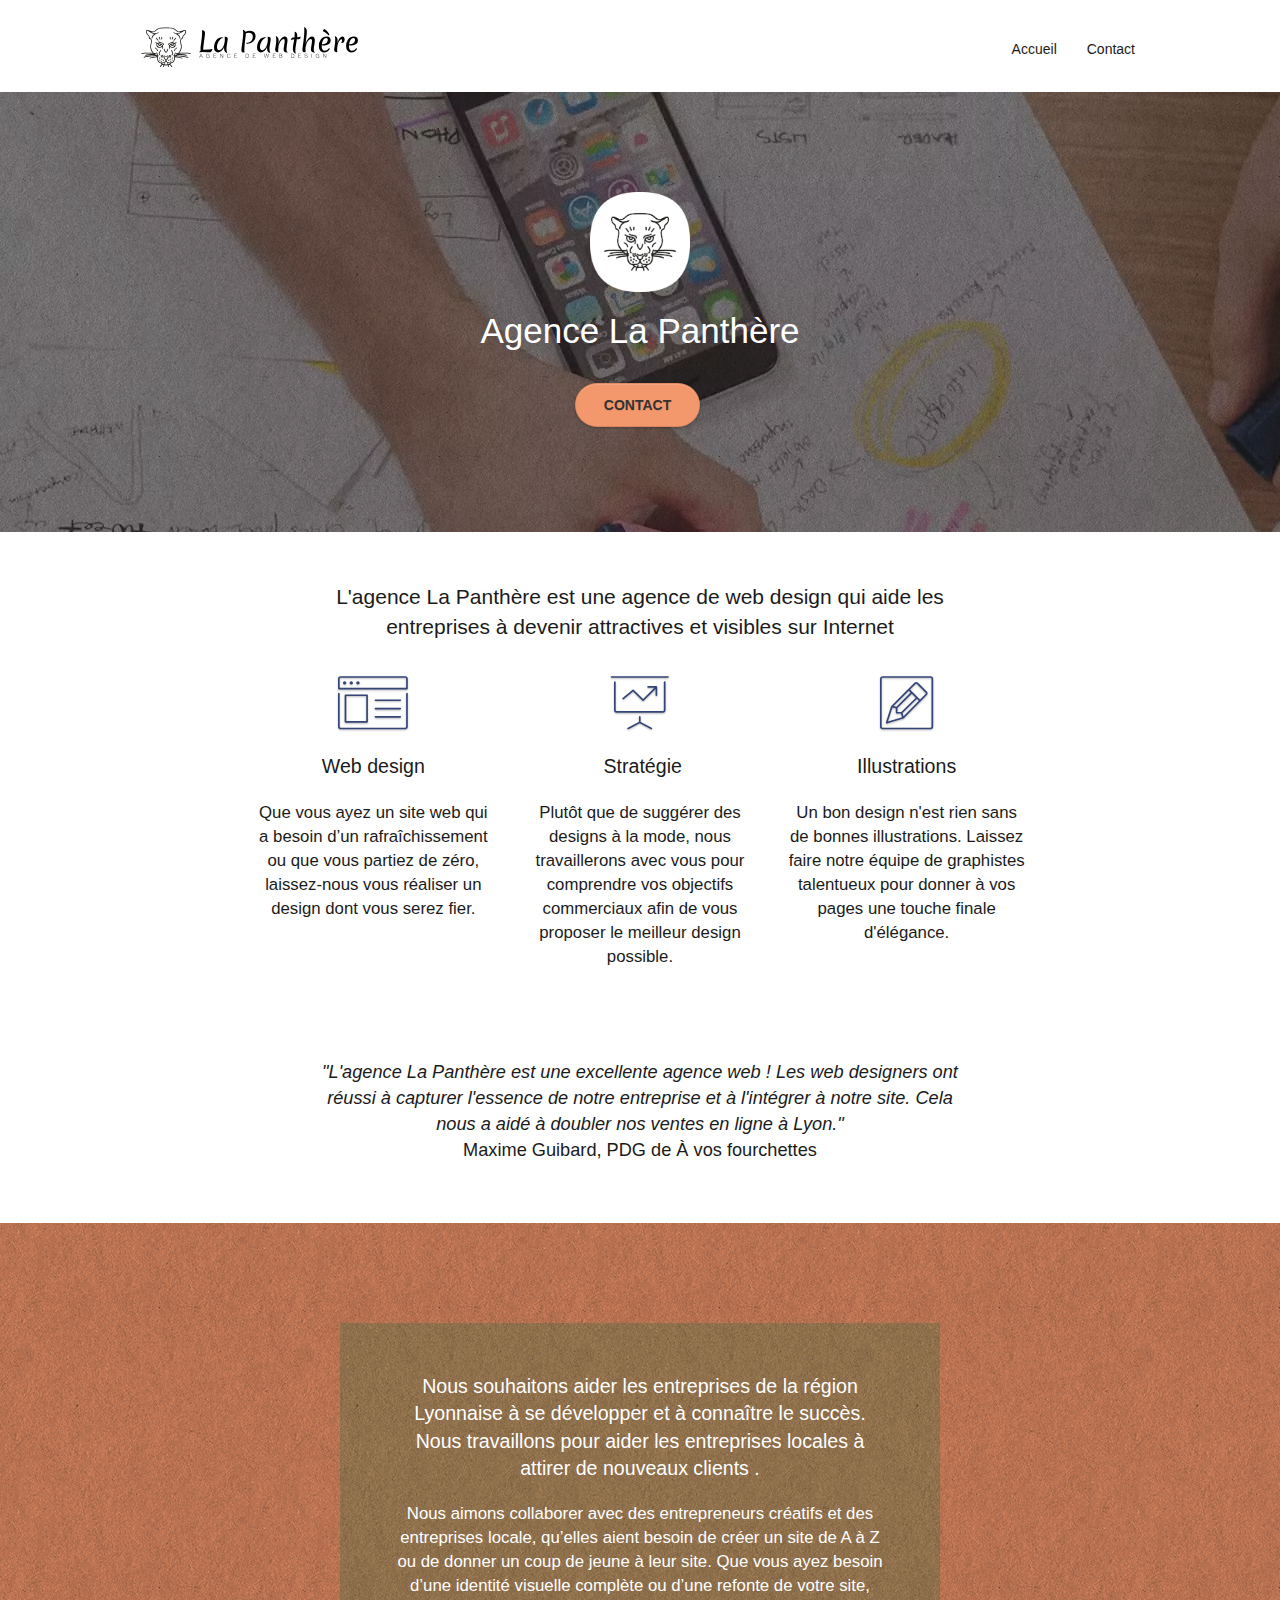
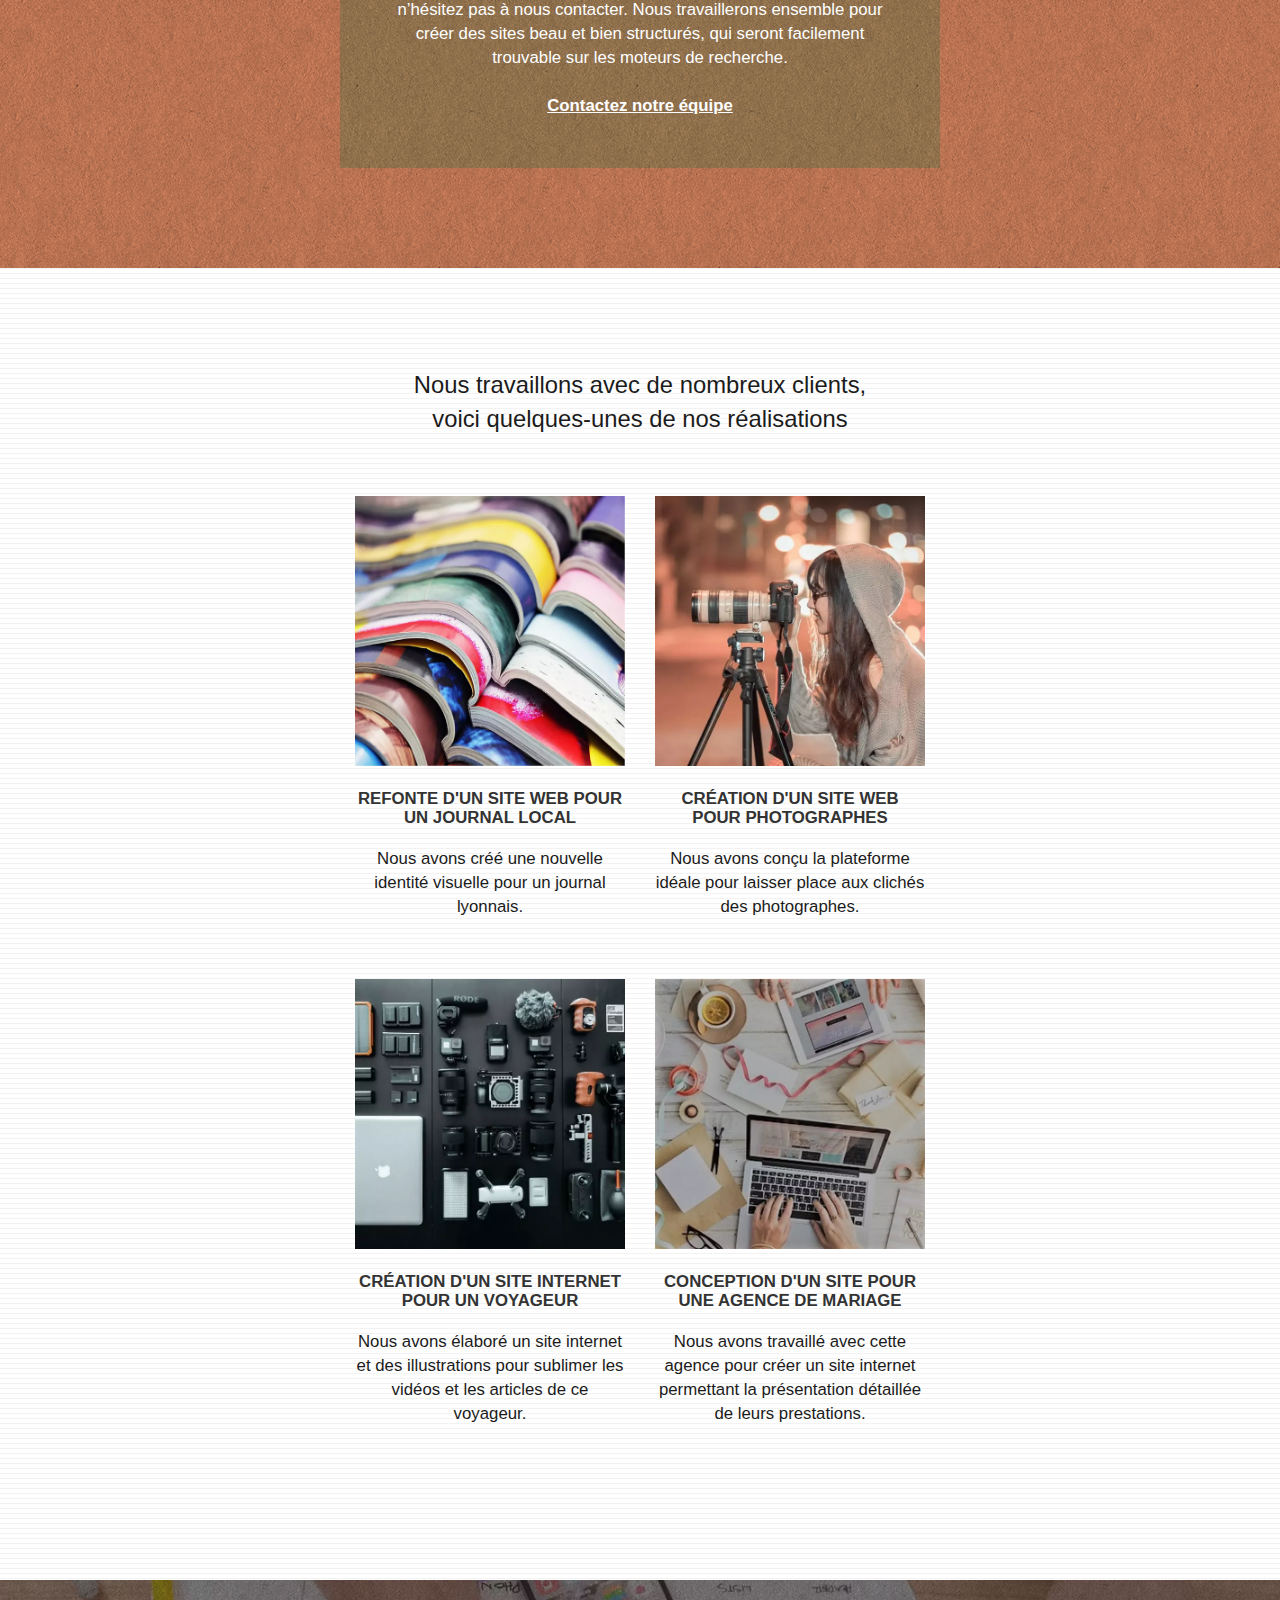
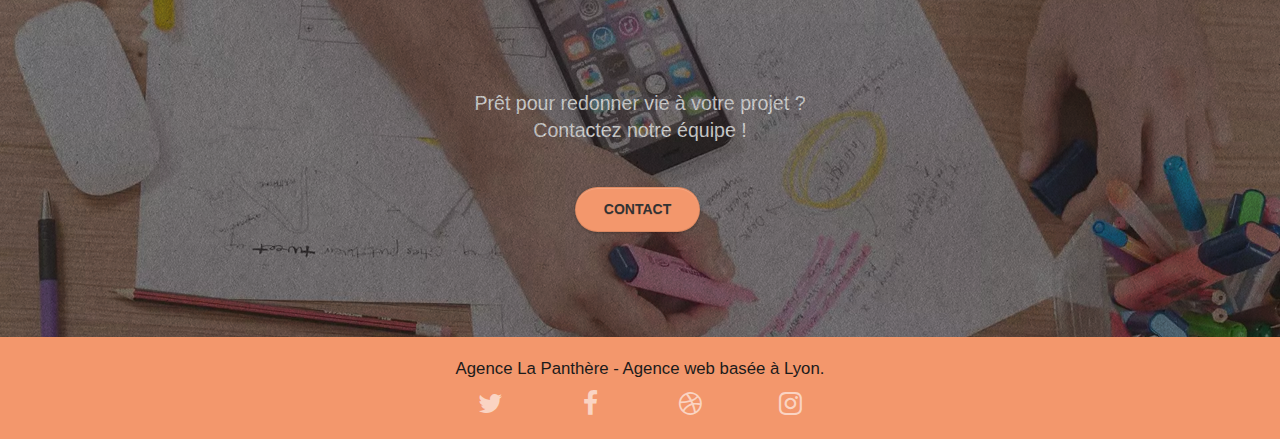
==== commit 513b6ae2: "title alt" ====
--- a/index.html
+++ b/index.html
@@ -11,6 +11,7 @@
     <meta charset="utf-8">
 	<link rel="canonical" href="https://cocoaster.github.io/lapanthere.github.io/index.html">
     <meta name="description" content="Une équipe de graphistes talentueux à votre service pour designer un site web à la hauteur de vos objectifs commerciaux.">
+	<meta keywords="creation, sites, designers, designers-web, designer-web, createur, concepteur, graphiste-web, graphistes-web">
     <meta name="viewport" content="width=device-width, initial-scale=1.0">
     <link rel="shortcut icon" type="image/png" href="favicon.jpg">
     
@@ -68,7 +69,7 @@
 	<div class="container bloc-lg">
 		<div class="row tight-width-whitespace">
 			<div class="col-sm-12">
-				<img src="img/logo-agence-designer-web.webp" class="center-block image-resize-mode" style= "width: 100px; height: 100px" alt="Logo Agence La Panthère, création de site web, Lyon ">
+				<img src="img/logo-agence-designer-web.webp" class="center-block image-resize-mode" style= "width: 100px; height: 100px" title="Logo panthère du site internet" alt="Logo Agence La Panthère, création de site web, Lyon ">
 				<h1 class="text-center hero-bloc-text tc-white ">
 					Agence La Panthère
 				</h1>
@@ -161,7 +162,7 @@
 		</div>
 		<div class="row tight-width-whitespace portfolio-row">
 			<div class="col-sm-6">
-				<a href="#" data-lightbox="img/Refonte-du-design-de-site-web-entreprise-.webp" data-gallery-id="gallery-1" data-caption="Refonte d'un site web pour un journal local" data-frame="snapshot-lb"><img src="img/Refonte-du-design-de-site-web-entreprise.webp"  alt="empilement de revues refonte de design web" class="img-responsive portfolio-thumb"></a>
+				<a href="#" data-lightbox="img/Refonte-du-design-de-site-web-entreprise-.webp" data-gallery-id="gallery-1" data-caption="Refonte d'un site web pour un journal local" data-frame="snapshot-lb"><img src="img/Refonte-du-design-de-site-web-entreprise.webp"  title="empilement de revues refonte de design web" alt="Illustration pour site web d'un journal à Paris" class="img-responsive portfolio-thumb"></a>
 				<h3 class="mg-md text-center">
 					Refonte d'un site web pour un journal local
 				</h3>
@@ -170,7 +171,7 @@
 				</p>
 			</div>
 			<div class="col-sm-6">
-				<a href="#" data-lightbox="img/Conception-de-site-internet-portfolio.webp" data-gallery-id="gallery-1" data-caption="Création d'un site web pour photographes" data-frame="snapshot-lb"><img src="img/Conception-de-site-internet-portfolio.webp"  class="img-responsive portfolio-thumb" alt="prise de vue avec appareil sur trépied pour création web design de portfolio "></a>
+				<a href="#" data-lightbox="img/Conception-de-site-internet-portfolio.webp" data-gallery-id="gallery-1" data-caption="Création d'un site web pour photographes" data-frame="snapshot-lb"><img src="img/Conception-de-site-internet-portfolio.webp"  class="img-responsive portfolio-thumb" title="Présentation d'un site vitrine pour photographe" alt="prise de vue avec appareil sur trépied pour création web design de portfolio "></a>
 				<h3 class="mg-md text-center">
 					Création d'un site web pour photographes
 				</h3>
@@ -181,7 +182,7 @@
 		</div>
 		<div class="row tight-width-whitespace portfolio-row">
 			<div class="col-sm-6">
-				<a href="#" data-lightbox="img/Création-de-site-web-pour-site-de-voyageur.webp" data-gallery-id="gallery-1" data-caption="Création d'un site internet pour un voyageur" data-frame="snapshot-lb"><img src="img/Création-de-site-web-pour-site-de-voyageur.webp"  class="img-responsive portfolio-thumb" alt=" matériel video pour le design graphique site de nomade digital"></a>
+				<a href="#" data-lightbox="img/Création-de-site-web-pour-site-de-voyageur.webp" data-gallery-id="gallery-1" data-caption="Création d'un site internet pour un voyageur" data-frame="snapshot-lb"><img src="img/Création-de-site-web-pour-site-de-voyageur.webp"  class="img-responsive portfolio-thumb" title="Création pages internet pour un voyageur" alt=" matériel video pour le design graphique site de nomade digital"></a>
 				<h3 class="mg-md text-center">
 					Création d'un site internet pour un voyageur
 				</h3>
@@ -190,7 +191,7 @@
 				</p>
 			</div>
 			<div class="col-sm-6">
-				<a href="#" data-lightbox="img/creation-site-web-agence-de-mariage.webp" data-gallery-id="gallery-1" data-caption="Conception d'un site pour une agence de mariage" data-frame="snapshot-lb"><img src="img/creation-site-web-agence-de-mariage.webp "  class="img-responsive portfolio-thumb" alt="divers objets pour conception de mariage pour  design internet d'agence de mariage"></a>
+				<a href="#" data-lightbox="img/creation-site-web-agence-de-mariage.webp" data-gallery-id="gallery-1" data-caption="Conception d'un site pour une agence de mariage" data-frame="snapshot-lb"><img src="img/creation-site-web-agence-de-mariage.webp "  class="img-responsive portfolio-thumb" title="Réalisation d'un site designé pour une agence de mariage" alt="divers objets pour conception de mariage pour le  design de site d'agence de mariage"></a>
 				<h3 class="mg-md text-center">
 					Conception d'un site pour une agence de mariage
 				</h3>
--- a/style.css
+++ b/style.css
@@ -1 +1 @@
- body{margin:0;padding:0;background:#FFF;overflow-x:hidden;-webkit-font-smoothing:antialiased;-moz-osx-font-smoothing:grayscale}a,button{transition:all .3s ease-in-out;outline:none!important}a:hover{text-decoration:none;cursor:pointer} #page-loading-blocs-notifaction{position:fixed;top:0;bottom:0;width:100%;z-index:100000;background:#fff url("img/pageload-spinner.gif") no-repeat center center}.bloc{width:100%;clear:both;background:50% 50% no-repeat;padding:0 50px;-webkit-background-size:cover;-moz-background-size:cover;-o-background-size:cover;background-size:cover;position:relative}.bloc .container{padding-left:0;padding-right:0}.bloc-lg{padding:100px 50px}.bloc-md{padding:50px}.bloc-sm{padding:20px 50px}.bg-center,.bg-l-edge,.bg-r-edge,.bg-t-edge,.bg-b-edge,.bg-tl-edge,.bg-bl-edge,.bg-tr-edge,.bg-br-edge,.bg-repeat{-webkit-background-size:auto!important;-moz-background-size:auto!important;-o-background-size:auto!important;background-size:auto!important}.bg-repeat{background:repeat}.bg-t-edge{background:top no-repeat}.bloc-bg-texture::before{content:"";background-size:2px 2px;position:absolute;top:0;bottom:0;left:0;right:0}.texture-paper::before{background:url("img/creation-web-designer.webp");background-size:280px 280px}.b-parallax{background-attachment:fixed}.d-bloc{color:rgba(255,255,255,.7)} .d-bloc button:hover{color:rgba(255,255,255,.9)}.d-bloc .icon-round,.d-bloc .icon-square,.d-bloc .icon-rounded,.d-bloc .icon-semi-rounded-a,.d-bloc .icon-semi-rounded-b{border-color:rgba(255,255,255,.9)}.d-bloc .divider-h span{border-color:rgba(255,255,255,.2)}.d-bloc .a-btn,.d-bloc .navbar a,.d-bloc .navbar-brand,.d-bloc a .icon-sm,.d-bloc a .icon-md,.d-bloc a .icon-lg,.d-bloc a .icon-xl,.d-bloc h1 a,.d-bloc h2 a,.d-bloc h3 a,.d-bloc h4 a,.d-bloc h5 a,.d-bloc h6 a,.d-bloc p a{color:rgba(255,255,255,.6)}.d-bloc .a-btn:hover,.d-bloc .navbar a:hover,.d-bloc .navbar-brand:hover,.d-bloc a:hover .icon-sm,.d-bloc a:hover .icon-md,.d-bloc a:hover .icon-lg,.d-bloc a:hover .icon-xl,.d-bloc h1 a:hover,.d-bloc h2 a:hover,.d-bloc h3 a:hover,.d-bloc h4 a:hover,.d-bloc h5 a:hover,.d-bloc h6 a:hover,.d-bloc p a:hover{color:rgba(255,255,255,1)}.d-bloc .navbar-toggle .icon-bar{background:rgba(255,255,255,1)}.d-bloc .btn-wire,.d-bloc .btn-wire:hover{color:rgba(255,255,255,1);border-color:rgba(255,255,255,1)}.d-bloc .panel{color:rgba(0,0,0,.5)}.d-bloc .panel button:hover{color:rgba(0,0,0,.7)}.d-bloc .panel icon{border-color:rgba(0,0,0,.7)}.d-bloc .panel .divider-h span{border-color:rgba(0,0,0,.1)}.d-bloc .panel .a-btn{color:rgba(0,0,0,.6)}.d-bloc .panel .a-btn:hover{color:rgba(0,0,0,1)}.d-bloc .panel .btn-wire,.d-bloc .panel .btn-wire:hover{color:rgba(0,0,0,.7);border-color:rgba(0,0,0,.3)}.d-bloc .panel,.l-bloc{color:rgba(0,0,0,.5)}.d-bloc .panel button:hover,.l-bloc button:hover{color:rgba(0,0,0,.7)}.l-bloc .icon-round,.l-bloc .icon-square,.l-bloc .icon-rounded,.l-bloc .icon-semi-rounded-a,.l-bloc .icon-semi-rounded-b{border-color:rgba(0,0,0,.7)}.d-bloc .panel .divider-h span,.l-bloc .divider-h span{border-color:rgba(0,0,0,.1)}.d-bloc .panel .a-btn,.l-bloc .a-btn,.l-bloc .navbar a,.l-bloc .navbar-brand,.l-bloc a .icon-sm,.l-bloc a .icon-md,.l-bloc a .icon-lg,.l-bloc a .icon-xl,.l-bloc h1 a,.l-bloc h2 a,.l-bloc h3 a,.l-bloc h4 a,.l-bloc h5 a,.l-bloc h6 a,.l-bloc p a{color:rgba(0,0,0,.6)}.d-bloc .panel .a-btn:hover,.l-bloc .a-btn:hover,.l-bloc .navbar a:hover,.l-bloc .navbar-brand:hover,.l-bloc a:hover .icon-sm,.l-bloc a:hover .icon-md,.l-bloc a:hover .icon-lg,.l-bloc a:hover .icon-xl,.l-bloc h1 a:hover,.l-bloc h2 a:hover,.l-bloc h3 a:hover,.l-bloc h4 a:hover,.l-bloc h5 a:hover,.l-bloc h6 a:hover,.l-bloc p a:hover{color:rgba(0,0,0,1)}.l-bloc .navbar-toggle .icon-bar{color:rgba(0,0,0,.6)}.d-bloc .panel .btn-wire,.d-bloc .panel .btn-wire:hover,.l-bloc .btn-wire,.l-bloc .btn-wire:hover{color:rgba(0,0,0,.7);border-color:rgba(0,0,0,.3)}.voffset{margin-top:30px}.voffset-lg{margin-top:80px}.row-no-gutters{margin-right:0;margin-left:0}.row.row-no-gutters>[class^="col-"],.row.row-no-gutters>[class*=" col-"]{padding-right:0;padding-left:0}#bloc-1-hero h1{font-size:32px}.navbar{margin-bottom:0;z-index:1}.navbar-brand{height:auto;padding:3px 15px;font-size:25px;font-weight:normal;font-weight:600;line-height:44px}.navbar-brand img{max-height:200px;margin:0 5px 0 0;display:inline}.navbar-brand img[src$=svg]{min-width:100px} .nav-center .navbar-brand img{margin:0}.navbar .nav{padding-top:2px;margin-right:-16px;float:right;z-index:1}.nav>li{float:left;margin-top:4px;font-size:16px}.navbar-nav .open .dropdown-menu>li>a{text-align:inherit}.nav>li a:hover,.nav>li a:focus{background:transparent}.navbar-toggle{margin:10px 10px 0 0;border:0}.navbar-toggle:hover{background:transparent!important}.navbar-toggle .icon-bar{background-color:rgba(0,0,0,.5);width:26px}.nav-invert .navbar .nav{float:left}.nav-invert .navbar-header,.nav-invert .navbar-brand{float:right;position:relative;z-index:2}.text-ad{display: flex; justify-content: center;}.text-ad2{font-size: 1.3em;}.text-ad3{font-size: 1.7em;}@media(min-width:768px){.site-navigation{position:absolute;top:50%;right:20px;transform:translate(0,-50%);-webkit-transform:translateY(-50%)}.nav>li .dropdown-menu a,.nav>li .dropdown-menu a:hover{color:#484848}.nav-invert .site-navigation{left:0;right:0}.nav-center{text-align:center}.nav-center .navbar-header{width:100%}.nav-center .navbar-header,.nav-center .navbar-brand,.nav-center .nav>li{float:none;display:inline-block}.nav-center .site-navigation{position:relative;width:100%;right:0;margin-right:0;margin-top:20px}.nav-center.mini-nav .navbar-toggle{float:none;margin:10px auto 0}}.nav>li>.dropdown a{background:none!important;display:block;padding:14px 15px}nav .caret{margin:0 5px}.dropdown-menu .dropdown-menu{top:-8px;left:100%}.dropdown-menu .dropmenu-flow-right{top:100%;left:0;margin-left:-1px;border-top-left-radius:0;border-top-right-radius:0}.dropdown-menu .dropdown span{border:4px solid black;border-top-color:transparent;border-right-color:transparent;border-bottom-color:transparent;margin:6px -5px 0 0!important;float:right}  .mg-md{margin-top:10px;margin-bottom:20px}.mg-lg{margin-top:10px;margin-bottom:40px}.btn{margin:0 5px 5px 0}.btn.pull-right{margin:0 0 5px 5px}.btn-d,.btn-d:hover,.btn-d:focus{color:#FFF;background:rgba(0,0,0,.3)}button{outline:none!important}.btn-rd{border-radius:40px}.btn-clean{border:1px solid rgba(0,0,0,.08);border-bottom-color:rgba(0,0,0,.1);text-shadow:0 1px 0 rgba(0,0,1,.1);box-shadow:0 1px 3px rgba(0,0,1,.25),inset 0 1px 0 0 rgba(255,255,255,.15)}.icon-md{font-size:30px!important}.icon-lg{font-size:60px!important}.sm-shadow{text-shadow:0 1px 2px rgba(0,0,0,.3)}.panel-sq,.panel-sq .panel-heading,.panel-sq .panel-footer{border-radius:0}.panel-rd{border-radius:30px}.panel-rd .panel-heading{border-radius:29px 29px 0 0}.panel-rd .panel-footer{border-radius:0 0 29px 29px}.form-control{border-color:rgba(0,0,0,.1);box-shadow:none}.scrollToTop{width:40px;height:40px;position:fixed;bottom:20px;right:20px;opacity:0;z-index:500;transition:all .3s ease-in-out}.scrollToTop span{margin-top:6px}.showScrollTop{font-size:14px;opacity:1}a[data-lightbox]{position:relative;display:block;text-align:center}a[data-lightbox]:hover::before{content:"+";font-family:"HelveticaNeue-Light","Helvetica Neue Light","Helvetica Neue",Helvetica,Arial;font-size:2em;width:50px;height:50px;margin-left:-25px;border-radius:50%;background:rgba(0,0,0,.6);color:#FFF;font-weight:100;z-index:1;position:absolute;top:50%;transform:translateY(-50%);-webkit-transform:translateY(-50%)}a[data-lightbox]:hover img{opacity:.6;-webkit-animation-fill-mode:none;animation-fill-mode:none}#lightbox-modal{display:flex;align-items:center}#lightbox-modal .modal-dialog{width:90%;max-width:900px;margin:0 auto 0} #lightbox-modal .modal-dialog img{max-height:90vh;margin:0 auto}.lightbox-caption{padding:20px;color:#FFF;background:rgba(0,0,0,.5);position:absolute;left:15px;right:15px;bottom:5px}.close-lightbox{color:#FFF;font-size:30px;position:absolute;top:20px;right:20px;z-index:20;background:rgba(0,0,0,.5);border:0;line-height:30px;padding:0 9px 5px;opacity:.3}.close-lightbox:hover,.next-lightbox:hover,.prev-lightbox:hover{opacity:1.0;color:#FFF}.next-lightbox,.prev-lightbox{font-size:20px;color:rgba(255,255,255,.9);background:rgba(0,0,0,.5);transition:all .2s ease-in-out;position:absolute;top:45%;z-index:1;opacity:.4}.next-lightbox{padding:6px 8px 1px 13px;right:25px}.prev-lightbox{padding:6px 13px 1px 10px;left:25px}.snapshot-lb .modal-body{padding-bottom:45px}.snapshot-lb .lightbox-caption{padding:0;color:rgba(0,0,0,.5);background:0}h1,h2,h3,h4,h5,h6,p,label,.btn,a{font-family:"helvetica";font-weight:400;color:#1b1b1b!important}.container{max-width:1000px}.hero-bloc-text{font-size:38px}.hero-bloc-text-sub{font-size:36px}.text-image{font-size: 1.5em; width: 61%}.statement-bloc-text{line-height:26px;font-style:italic;font-size:20px;text-align:center;font-weight:lighter;max-width:520px;margin:auto auto auto auto}p{font-size:1em}.tight-width-whitespace{max-width:600px;margin:auto auto auto auto}.h1{font-size:20px;font-family:"Open Sans"}.cta-hero{margin-top:22px;color:#FFFFFF!important;text-transform:uppercase;padding:12px 28px 12px 28px;font-size:1em;font-weight:700}.social{max-width:400px;margin:auto auto auto auto}h2{font-size:1.4em;line-height:1.4em}h3{font-size:15px;text-transform:uppercase;font-weight:700;color:#333333!important}.med-width-whitespace{max-width:800px;margin:auto auto auto auto;box-shadow:0 0 0 #000}h1{color:#333333!important}h4{color:#333333!important}.icons{margin-bottom:14px;margin-top:24px}.white{color:#FFFFFF!important}.portfolio-thumb{margin-bottom:24px}.portfolio-row{margin-bottom:44px;margin-top:50px}.avatar{box-shadow:0 4px 9px rgba(0,0,0,0.3)}.black-background{background-color:rgba(165,147,99,0.7);padding:40px 40px 40px 40px}.bold-link{font-weight:900;text-decoration:underline!important}.bgc-white{background-color:#fff}.bgc-dark-slate-blue{background-color:#364577}.bgc-atomic-tangerine{background-color:#f3976c}.tc-white{color:#FFFFFF!important}.btn-atomic-tangerine{background:#f3976c;color:#333333!important}.btn-atomic-tangerine:hover{background:#c27956!important;color:#FFFFFF!important}.ltc-white{color:#FFFFFF!important}.ltc-white:hover{color:#cccccc!important}.ltc-atomic-tangerine{color:#F3976C!important}.ltc-atomic-tangerine:hover{color:#c27956!important}.icon-dark-slate-blue{color:#364577!important;border-color:#364577!important}.color-text{color: #000;}.bg-dots-bg {background-image: url("img/dots-bg.png");}.bg-lines-h2-bg {background-image: url("img/lines-h2-bg.png");}.bg-banniere{background-image:url("img/agence-la-panthere.webp")}.bg-presentation{background-image:url("img/illustration-presentation-entreprise-de-graphisme-web.webp")}@media(max-width:1024px){.bloc{padding-left:20px;padding-right:20px}.bloc.full-width-bloc,.bloc-tile-2.full-width-bloc .container,.bloc-tile-3.full-width-bloc .container,.bloc-tile-4.full-width-bloc .container{padding-left:0;padding-right:0}}@media(max-width:992px) and (min-width:768px){.navbar .nav{max-width:80%}.nav-center.navbar .nav{max-width:100%}}@media only screen and (min-width:768px) and (max-width:1024px) and (orientation:landscape){.b-parallax{background-attachment:scroll}}@media only screen and (min-width:1024px) and (max-width:1366px) and (-webkit-min-device-pixel-ratio:1.5){.b-parallax{background-attachment:scroll}}@media(max-width:991px){.container{width:100%}.b-parallax{background-attachment:scroll}.page-container,#hero-bloc{overflow-x:hidden;position:relative}.bloc-group,.bloc-group .bloc{display:block;width:100%}.bloc-fill-screen .fill-bloc-top-edge,.bloc-fill-screen .fill-bloc-bottom-edge{padding:0 20px;}}@media(max-width:767px){.page-container{overflow-x:hidden;position:relative}h1,h2,h3,h4,h5,h6,p,#disqus_thread{padding-left:10px!important;padding-right:10px!important}.b-parallax{background-attachment:scroll}.navbar .nav{padding-top:0;border-top:1px solid rgba(0,0,0,.2);float:none!important}.navbar.row{margin-left:0;margin-right:0}.site-navigation{position:inherit;transform:none;-webkit-transform:none;-ms-transform:none}.nav>li{margin-top:0;border-bottom:1px solid rgba(0,0,0,.1);background:rgba(0,0,0,.05);text-align:left;padding-left:15px;width:100%}.nav>li:hover{background:rgba(0,0,0,.08)}.dropdown .dropdown a .caret{float:none;margin:5px 0 0 10px!important;border:4px solid black;border-bottom-color:transparent;border-right-color:transparent;border-left-color:transparent}#hero-bloc .navbar .nav{background:rgba(0,0,0,.8)}#hero-bloc .navbar .nav a{color:rgba(255,255,255,.6)}.hero{padding:50px 0}.hero-nav{left:-1px;right:-1px}.navbar-collapse{padding:0;overflow-x:hidden;-webkit-box-shadow:none;box-shadow:none}.navbar-brand img{max-height:40px;width:auto}.nav-invert .navbar-header{float:none;width:100%}.nav-invert .navbar-toggle{float:left;margin-left:10px}.bloc{padding-left:0;padding-right:0}.bloc-xxl,.bloc-xl,.bloc-lg{padding:40px 0}.bloc-sm,.bloc-md{padding-left:0;padding-right:0}.bloc-tile-2 .container,.bloc-tile-3 .container,.bloc-tile-4 .container,.bloc-fill-screen .fill-bloc-top-edge,.bloc-fill-screen .fill-bloc-bottom-edge{padding-left:0;padding-right:0}.a-block{padding:0 10px}.btn-dwn{display:none}.voffset{margin-top:5px}.voffset-md{margin-top:20px}.voffset-lg{margin-top:30px}form{padding:5px}.close-lightbox{display:inline-block}.blocsapp-device-iphone5{background-size:216px 425px;padding-top:60px;width:216px;height:425px}.blocsapp-device-iphone5 img{width:180px;height:320px}}@media(max-width:400px){.bloc{padding-left:0;padding-right:0}}@media(max-width:767px){.bloc-mob-center-text{text-align:center}}+ body{margin:0;padding:0;background:#FFF;overflow-x:hidden;-webkit-font-smoothing:antialiased;-moz-osx-font-smoothing:grayscale}a,button{transition:all .3s ease-in-out;outline:none!important}a:hover{text-decoration:none;cursor:pointer} #page-loading-blocs-notifaction{position:fixed;top:0;bottom:0;width:100%;z-index:100000;background:#fff url("img/pageload-spinner.gif") no-repeat center center}.bloc{width:100%;clear:both;background:50% 50% no-repeat;padding:0 50px;-webkit-background-size:cover;-moz-background-size:cover;-o-background-size:cover;background-size:cover;position:relative}.bloc .container{padding-left:0;padding-right:0}.bloc-lg{padding:100px 50px}.bloc-md{padding:50px}.bloc-sm{padding:20px 50px}.bg-center,.bg-l-edge,.bg-r-edge,.bg-t-edge,.bg-b-edge,.bg-tl-edge,.bg-bl-edge,.bg-tr-edge,.bg-br-edge,.bg-repeat{-webkit-background-size:auto!important;-moz-background-size:auto!important;-o-background-size:auto!important;background-size:auto!important}.bg-repeat{background:repeat}.bg-t-edge{background:top no-repeat}.bloc-bg-texture::before{content:"";background-size:2px 2px;position:absolute;top:0;bottom:0;left:0;right:0}.texture-paper::before{background:url("img/creation-web-designer.webp");background-size:280px 280px}.b-parallax{background-attachment:fixed}.d-bloc{color:rgba(255,255,255,.7)} .d-bloc button:hover{color:rgba(255,255,255,.9)}.d-bloc .icon-round,.d-bloc .icon-square,.d-bloc .icon-rounded,.d-bloc .icon-semi-rounded-a,.d-bloc .icon-semi-rounded-b{border-color:rgba(255,255,255,.9)}.d-bloc .divider-h span{border-color:rgba(255,255,255,.2)}.d-bloc .a-btn,.d-bloc .navbar a,.d-bloc .navbar-brand,.d-bloc a .icon-sm,.d-bloc a .icon-md,.d-bloc a .icon-lg,.d-bloc a .icon-xl,.d-bloc h1 a,.d-bloc h2 a,.d-bloc h3 a,.d-bloc h4 a,.d-bloc h5 a,.d-bloc h6 a,.d-bloc p a{color:rgba(255,255,255,.6)}.d-bloc .a-btn:hover,.d-bloc .navbar a:hover,.d-bloc .navbar-brand:hover,.d-bloc a:hover .icon-sm,.d-bloc a:hover .icon-md,.d-bloc a:hover .icon-lg,.d-bloc a:hover .icon-xl,.d-bloc h1 a:hover,.d-bloc h2 a:hover,.d-bloc h3 a:hover,.d-bloc h4 a:hover,.d-bloc h5 a:hover,.d-bloc h6 a:hover,.d-bloc p a:hover{color:rgba(255,255,255,1)}.d-bloc .navbar-toggle .icon-bar{background:rgba(255,255,255,1)}.d-bloc .btn-wire,.d-bloc .btn-wire:hover{color:rgba(255,255,255,1);border-color:rgba(255,255,255,1)}.d-bloc .panel{color:rgba(0,0,0,.5)}.d-bloc .panel button:hover{color:rgba(0,0,0,.7)}.d-bloc .panel icon{border-color:rgba(0,0,0,.7)}.d-bloc .panel .divider-h span{border-color:rgba(0,0,0,.1)}.d-bloc .panel .a-btn{color:rgba(0,0,0,.6)}.d-bloc .panel .a-btn:hover{color:rgba(0,0,0,1)}.d-bloc .panel .btn-wire,.d-bloc .panel .btn-wire:hover{color:rgba(0,0,0,.7);border-color:rgba(0,0,0,.3)}.d-bloc .panel,.l-bloc{color:rgba(0,0,0,.5)}.d-bloc .panel button:hover,.l-bloc button:hover{color:rgba(0,0,0,.7)}.l-bloc .icon-round,.l-bloc .icon-square,.l-bloc .icon-rounded,.l-bloc .icon-semi-rounded-a,.l-bloc .icon-semi-rounded-b{border-color:rgba(0,0,0,.7)}.d-bloc .panel .divider-h span,.l-bloc .divider-h span{border-color:rgba(0,0,0,.1)}.d-bloc .panel .a-btn,.l-bloc .a-btn,.l-bloc .navbar a,.l-bloc .navbar-brand,.l-bloc a .icon-sm,.l-bloc a .icon-md,.l-bloc a .icon-lg,.l-bloc a .icon-xl,.l-bloc h1 a,.l-bloc h2 a,.l-bloc h3 a,.l-bloc h4 a,.l-bloc h5 a,.l-bloc h6 a,.l-bloc p a{color:rgba(0,0,0,.6)}.d-bloc .panel .a-btn:hover,.l-bloc .a-btn:hover,.l-bloc .navbar a:hover,.l-bloc .navbar-brand:hover,.l-bloc a:hover .icon-sm,.l-bloc a:hover .icon-md,.l-bloc a:hover .icon-lg,.l-bloc a:hover .icon-xl,.l-bloc h1 a:hover,.l-bloc h2 a:hover,.l-bloc h3 a:hover,.l-bloc h4 a:hover,.l-bloc h5 a:hover,.l-bloc h6 a:hover,.l-bloc p a:hover{color:rgba(0,0,0,1)}.l-bloc .navbar-toggle .icon-bar{color:rgba(0,0,0,.6)}.d-bloc .panel .btn-wire,.d-bloc .panel .btn-wire:hover,.l-bloc .btn-wire,.l-bloc .btn-wire:hover{color:rgba(0,0,0,.7);border-color:rgba(0,0,0,.3)}.voffset{margin-top:30px}.voffset-lg{margin-top:80px}.row-no-gutters{margin-right:0;margin-left:0}.row.row-no-gutters>[class^="col-"],.row.row-no-gutters>[class*=" col-"]{padding-right:0;padding-left:0}#bloc-1-hero h1{font-size: 2.5em}.navbar{margin-bottom:0;z-index:1}.navbar-brand{height:auto;padding:3px 15px;font-size: 1.2em;font-weight:normal;font-weight:600;line-height:44px}.navbar-brand img{max-height:200px;margin:0 5px 0 0;display:inline}.navbar-brand img[src$=svg]{min-width:100px} .nav-center .navbar-brand img{margin:0}.navbar .nav{padding-top:2px;margin-right:-16px;float:right;z-index:1}.nav>li{float:left;margin-top:4px;font-size:1em}.navbar-nav .open .dropdown-menu>li>a{text-align:inherit}.nav>li a:hover,.nav>li a:focus{background:transparent}.navbar-toggle{margin:10px 10px 0 0;border:0}.navbar-toggle:hover{background:transparent!important}.navbar-toggle .icon-bar{background-color:rgba(0,0,0,.5);width:26px}.nav-invert .navbar .nav{float:left}.nav-invert .navbar-header,.nav-invert .navbar-brand{float:right;position:relative;z-index:2}.text-ad{display: flex; justify-content: center;}.text-ad2{font-size: 1.3em;}.text-ad3{font-size: 1.7em;}@media(min-width:768px){.site-navigation{position:absolute;top:50%;right:20px;transform:translate(0,-50%);-webkit-transform:translateY(-50%)}.nav>li .dropdown-menu a,.nav>li .dropdown-menu a:hover{color:#484848}.nav-invert .site-navigation{left:0;right:0}.nav-center{text-align:center}.nav-center .navbar-header{width:100%}.nav-center .navbar-header,.nav-center .navbar-brand,.nav-center .nav>li{float:none;display:inline-block}.nav-center .site-navigation{position:relative;width:100%;right:0;margin-right:0;margin-top:20px}.nav-center.mini-nav .navbar-toggle{float:none;margin:10px auto 0}}.nav>li>.dropdown a{background:none!important;display:block;padding:14px 15px}nav .caret{margin:0 5px}.dropdown-menu .dropdown-menu{top:-8px;left:100%}.dropdown-menu .dropmenu-flow-right{top:100%;left:0;margin-left:-1px;border-top-left-radius:0;border-top-right-radius:0}.dropdown-menu .dropdown span{border:4px solid black;border-top-color:transparent;border-right-color:transparent;border-bottom-color:transparent;margin:6px -5px 0 0!important;float:right}  .mg-md{margin-top:10px;margin-bottom:20px}.mg-lg{margin-top:10px;margin-bottom:40px}.btn{margin:0 5px 5px 0}.btn.pull-right{margin:0 0 5px 5px}.btn-d,.btn-d:hover,.btn-d:focus{color:#FFF;background:rgba(0,0,0,.3)}button{outline:none!important}.btn-rd{border-radius:40px}.btn-clean{border:1px solid rgba(0,0,0,.08);border-bottom-color:rgba(0,0,0,.1);text-shadow:0 1px 0 rgba(0,0,1,.1);box-shadow:0 1px 3px rgba(0,0,1,.25),inset 0 1px 0 0 rgba(255,255,255,.15)}.icon-md{font-size:1.9em!important}.icon-lg{font-size:3.8em!important}.sm-shadow{text-shadow:0 1px 2px rgba(0,0,0,.3)}.panel-sq,.panel-sq .panel-heading,.panel-sq .panel-footer{border-radius:0}.panel-rd{border-radius:30px}.panel-rd .panel-heading{border-radius:29px 29px 0 0}.panel-rd .panel-footer{border-radius:0 0 29px 29px}.form-control{border-color:rgba(0,0,0,.1);box-shadow:none}.scrollToTop{width:40px;height:40px;position:fixed;bottom:20px;right:20px;opacity:0;z-index:500;transition:all .3s ease-in-out}.scrollToTop span{margin-top:6px}.showScrollTop{font-size: 0.85em;opacity:1}a[data-lightbox]{position:relative;display:block;text-align:center}a[data-lightbox]:hover::before{content:"+";font-family:"HelveticaNeue-Light","Helvetica Neue Light","Helvetica Neue",Helvetica,Arial;font-size:2em;width:50px;height:50px;margin-left:-25px;border-radius:50%;background:rgba(0,0,0,.6);color:#FFF;font-weight:100;z-index:1;position:absolute;top:50%;transform:translateY(-50%);-webkit-transform:translateY(-50%)}a[data-lightbox]:hover img{opacity:.6;-webkit-animation-fill-mode:none;animation-fill-mode:none}#lightbox-modal{display:flex;align-items:center}#lightbox-modal .modal-dialog{width:90%;max-width:900px;margin:0 auto 0} #lightbox-modal .modal-dialog img{max-height:90vh;margin:0 auto}.lightbox-caption{padding:20px;color:#FFF;background:rgba(0,0,0,.5);position:absolute;left:15px;right:15px;bottom:5px}.close-lightbox{color:#FFF;font-size:2em;position:absolute;top:20px;right:20px;z-index:20;background:rgba(0,0,0,.5);border:0;line-height:30px;padding:0 9px 5px;opacity:.3}.close-lightbox:hover,.next-lightbox:hover,.prev-lightbox:hover{opacity:1.0;color:#FFF}.next-lightbox,.prev-lightbox{font-size: 1.4em;color:rgba(255,255,255,.9);background:rgba(0,0,0,.5);transition:all .2s ease-in-out;position:absolute;top:45%;z-index:1;opacity:.4}.next-lightbox{padding:6px 8px 1px 13px;right:25px}.prev-lightbox{padding:6px 13px 1px 10px;left:25px}.snapshot-lb .modal-body{padding-bottom:45px}.snapshot-lb .lightbox-caption{padding:0;color:rgba(0,0,0,.5);background:0}h1,h2,h3,h4,h5,h6,p,label,.btn,a{font-family:"helvetica";font-weight:400;color:#1b1b1b!important}.container{max-width:1000px}.hero-bloc-text{font: size 2.3em}.hero-bloc-text-sub{font-size: 2.3em;}.text-image{font-size: 1.5em; width: 61%}.statement-bloc-text{line-height:26px;font-style:italic;font-size: 1.3em;text-align:center;font-weight:lighter;max-width:520px;margin:auto auto auto auto}p{font-size: 1.2em}.tight-width-whitespace{max-width:600px;margin:auto auto auto auto}.h1{font-size:1.3em;font-family:"Open Sans"}.cta-hero{margin-top:22px;color:#FFFFFF!important;text-transform:uppercase;padding:12px 28px 12px 28px;font-size:1em;font-weight:700}.social{max-width:400px;margin:auto auto auto auto}h2{font-size:1.4em;line-height:1.4em}h3{font-size: 1.2em;text-transform:uppercase;font-weight:700;color:#333333!important}.med-width-whitespace{max-width:800px;margin:auto auto auto auto;box-shadow:0 0 0 #000}h1{color:#333333!important}h4{color:#333333!important}.icons{margin-bottom:14px;margin-top:24px}.white{color:#FFFFFF!important}.portfolio-thumb{margin-bottom:24px}.portfolio-row{margin-bottom:44px;margin-top:50px}.avatar{box-shadow:0 4px 9px rgba(0,0,0,0.3)}.black-background{background-color:rgba(165,147,99,0.7);padding:40px 40px 40px 40px}.bold-link{font-weight:900;text-decoration:underline!important}.bgc-white{background-color:#fff}.bgc-dark-slate-blue{background-color:#364577}.bgc-atomic-tangerine{background-color:#f3976c}.tc-white{color:#FFFFFF!important}.btn-atomic-tangerine{background:#f3976c;color:#333333!important}.btn-atomic-tangerine:hover{background:#c27956!important;color:#FFFFFF!important}.ltc-white{color:#FFFFFF!important}.ltc-white:hover{color:#cccccc!important}.ltc-atomic-tangerine{color:#F3976C!important}.ltc-atomic-tangerine:hover{color:#c27956!important}.icon-dark-slate-blue{color:#364577!important;border-color:#364577!important}.color-text{color: #000;}.bg-dots-bg {background-image: url("img/ graphisme-design.png");}.bg-lines-h2-bg {background-image: url("img/conception-design.png");}.bg-banniere{background-image:url("img/création-design-agence-la-panthere.webp")}.bg-presentation{background-image:url("img/illustration-presentation-entreprise-de-graphisme-web.webp")}@media(max-width:1024px){.bloc{padding-left:20px;padding-right:20px}.bloc.full-width-bloc,.bloc-tile-2.full-width-bloc .container,.bloc-tile-3.full-width-bloc .container,.bloc-tile-4.full-width-bloc .container{padding-left:0;padding-right:0}}@media(max-width:992px) and (min-width:768px){.navbar .nav{max-width:80%}.nav-center.navbar .nav{max-width:100%}}@media only screen and (min-width:768px) and (max-width:1024px) and (orientation:landscape){.b-parallax{background-attachment:scroll}}@media only screen and (min-width:1024px) and (max-width:1366px) and (-webkit-min-device-pixel-ratio:1.5){.b-parallax{background-attachment:scroll}}@media(max-width:991px){.container{width:100%}.b-parallax{background-attachment:scroll}.page-container,#hero-bloc{overflow-x:hidden;position:relative}.bloc-group,.bloc-group .bloc{display:block;width:100%}.bloc-fill-screen .fill-bloc-top-edge,.bloc-fill-screen .fill-bloc-bottom-edge{padding:0 20px;}}@media(max-width:767px){.page-container{overflow-x:hidden;position:relative}h1,h2,h3,h4,h5,h6,p,#disqus_thread{padding-left:10px!important;padding-right:10px!important}.b-parallax{background-attachment:scroll}.navbar .nav{padding-top:0;border-top:1px solid rgba(0,0,0,.2);float:none!important}.navbar.row{margin-left:0;margin-right:0}.site-navigation{position:inherit;transform:none;-webkit-transform:none;-ms-transform:none}.nav>li{margin-top:0;border-bottom:1px solid rgba(0,0,0,.1);background:rgba(0,0,0,.05);text-align:left;padding-left:15px;width:100%}.nav>li:hover{background:rgba(0,0,0,.08)}.dropdown .dropdown a .caret{float:none;margin:5px 0 0 10px!important;border:4px solid black;border-bottom-color:transparent;border-right-color:transparent;border-left-color:transparent}#hero-bloc .navbar .nav{background:rgba(0,0,0,.8)}#hero-bloc .navbar .nav a{color:rgba(255,255,255,.6)}.hero{padding:50px 0}.hero-nav{left:-1px;right:-1px}.navbar-collapse{padding:0;overflow-x:hidden;-webkit-box-shadow:none;box-shadow:none}.navbar-brand img{max-height:40px;width:auto}.nav-invert .navbar-header{float:none;width:100%}.nav-invert .navbar-toggle{float:left;margin-left:10px}.bloc{padding-left:0;padding-right:0}.bloc-xxl,.bloc-xl,.bloc-lg{padding:40px 0}.bloc-sm,.bloc-md{padding-left:0;padding-right:0}.bloc-tile-2 .container,.bloc-tile-3 .container,.bloc-tile-4 .container,.bloc-fill-screen .fill-bloc-top-edge,.bloc-fill-screen .fill-bloc-bottom-edge{padding-left:0;padding-right:0}.a-block{padding:0 10px}.btn-dwn{display:none}.voffset{margin-top:5px}.voffset-md{margin-top:20px}.voffset-lg{margin-top:30px}form{padding:5px}.close-lightbox{display:inline-block}.blocsapp-device-iphone5{background-size:216px 425px;padding-top:60px;width:216px;height:425px}.blocsapp-device-iphone5 img{width:180px;height:320px}}@media(max-width:400px){.bloc{padding-left:0;padding-right:0}}@media(max-width:767px){.bloc-mob-center-text{text-align:center}}